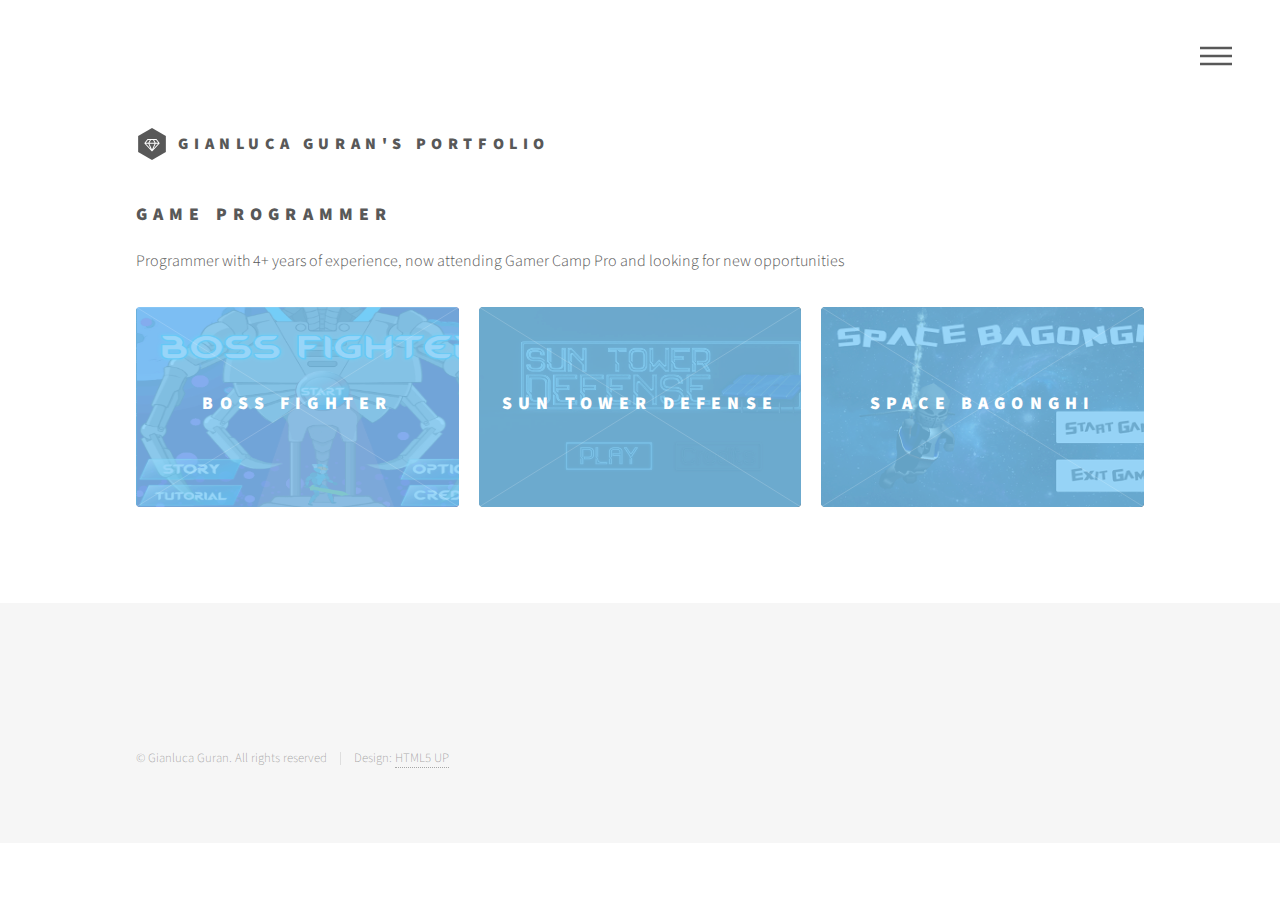
==== index.html @ 8ac24cef "Boss Fighter" ====
<!DOCTYPE HTML>
<!--
	Phantom by HTML5 UP
	html5up.net | @ajlkn
	Free for personal and commercial use under the CCA 3.0 license (html5up.net/license)
-->
<html>
	<head>
		<title>Gianluca Guran's Portfolio</title>
		<meta charset="utf-8" />
		<meta name="viewport" content="width=device-width, initial-scale=1" />
		<!--[if lte IE 8]><script src="assets/js/ie/html5shiv.js"></script><![endif]-->
		<link rel="stylesheet" href="assets/css/main.css" />
		<!--[if lte IE 9]><link rel="stylesheet" href="assets/css/ie9.css" /><![endif]-->
		<!--[if lte IE 8]><link rel="stylesheet" href="assets/css/ie8.css" /><![endif]-->
	</head>
	<body>
		<!-- Wrapper -->
			<div id="wrapper">

				<!-- Header -->
					<header id="header">
						<div class="inner">

							<!-- Logo -->
								<a href="index.html" class="logo">
									<span class="symbol"><img src="images/logo.svg" alt="" /></span><span class="title">Gianluca Guran's Portfolio </span>
								</a>

							<!-- Nav -->
								<nav>
									<ul>
										<li><a href="#menu">Menu</a></li>
									</ul>
								</nav>

						</div>
					</header>

				<!-- Menu -->
				<!-- This is the menu thingy -->
					<nav id="menu">
						<h2>Menu</h2>
						<ul>
							<li><a href="index.html">Home</a></li>
							<li><a href="index.html">Boss Fighter</a></li>
							<li><a href="index.html">Sun Tower Defense </a></li>
							<li><a href="index.html">Space Bagonghi </a></li>							
						</ul>
					</nav>

				<!-- Main -->
					<div id="main">
						<div class="inner">
							<header>
								<h2> Game Programmer  </h2>
								<p> Programmer with 4+ years of experience, now attending Gamer Camp Pro and looking for new opportunities </p>
							</header>
							<section class="tiles">
								
								<article class="style2">
									<span class="image">
										<img src="images/BossFighterThumbnail.PNG" alt="" style="width: 370px; height: 200px;"  />
									</span>
									<a href="BossFighter.html" >
										<h2>Boss Fighter </h2>
										<div class="content">
											<p>Tablet Platformer Game Developed for Gamer Camp Pro </p>
										</div>
									</a>
								</article>
							
							<article class="style2">
									<span class="image">
										<img src="images/SunTowerDefenseThumb.png" alt=""  style="width: 370px; height: 200px;"/>
									</span>
									<a href="SunTowerDefense.html">
										<h2>Sun Tower Defense </h2>
										<div class="content">
											<p>Serious Game/Tower Defense about photovoltaics  </p>
										</div>
									</a>
								</article>
							
							<article class="style2">
									<span class="image">
										<img src="images/SpaceBagonghiThumbnail.png" alt="" style="width: 370px; height: 200px;" />
									</span>
									<a href="SpaceBagonghi.html">
										<h2> Space Bagonghi  </h2>
										<div class="content">
											<p>Endless Arcade Runner for Android </p>
										</div>
									</a>
								</article>
								
							</section>
						</div>
					</div>

				<!-- Footer -->
					<footer id="footer">
						<div class="inner">
							 
						 
							<ul class="copyright">
								<li>&copy; Gianluca Guran. All rights reserved</li><li>Design: <a href="http://html5up.net">HTML5 UP</a></li>
							</ul>
						</div>
					</footer>

			</div>

		<!-- Scripts -->
			<script src="assets/js/jquery.min.js"></script>
			<script src="assets/js/skel.min.js"></script>
			<script src="assets/js/util.js"></script>
			<!--[if lte IE 8]><script src="assets/js/ie/respond.min.js"></script><![endif]-->
			<script src="assets/js/main.js"></script>

	</body>
</html>
---- assets/css/main.css ----
@import url(font-awesome.min.css);
@import url("https://fonts.googleapis.com/css?family=Source+Sans+Pro:300,700,900");

/*
	Phantom by HTML5 UP
	html5up.net | @ajlkn
	Free for personal and commercial use under the CCA 3.0 license (html5up.net/license)
*/

/* Reset */

	html, body, div, span, applet, object, iframe, h1, h2, h3, h4, h5, h6, p, blockquote, pre, a, abbr, acronym, address, big, cite, code, del, dfn, em, img, ins, kbd, q, s, samp, small, strike, strong, sub, sup, tt, var, b, u, i, center, dl, dt, dd, ol, ul, li, fieldset, form, label, legend, table, caption, tbody, tfoot, thead, tr, th, td, article, aside, canvas, details, embed, figure, figcaption, footer, header, hgroup, menu, nav, output, ruby, section, summary, time, mark, audio, video {
		margin: 0;
		padding: 0;
		border: 0;
		font-size: 100%;
		font: inherit;
		vertical-align: baseline;
	}

	article, aside, details, figcaption, figure, footer, header, hgroup, menu, nav, section {
		display: block;
	}

	body {
		line-height: 1;
	}

	ol, ul {
		list-style: none;
	}

	blockquote, q {
		quotes: none;
	}

	blockquote:before, blockquote:after, q:before, q:after {
		content: '';
		content: none;
	}

	table {
		border-collapse: collapse;
		border-spacing: 0;
	}

	body {
		-webkit-text-size-adjust: none;
	}

/* Box Model */

	*, *:before, *:after {
		-moz-box-sizing: border-box;
		-webkit-box-sizing: border-box;
		box-sizing: border-box;
	}

/* Grid */

	.row {
		border-bottom: solid 1px transparent;
		-moz-box-sizing: border-box;
		-webkit-box-sizing: border-box;
		box-sizing: border-box;
	}

	.row > * {
		float: left;
		-moz-box-sizing: border-box;
		-webkit-box-sizing: border-box;
		box-sizing: border-box;
	}

	.row:after, .row:before {
		content: '';
		display: block;
		clear: both;
		height: 0;
	}

	.row.uniform > * > :first-child {
		margin-top: 0;
	}

	.row.uniform > * > :last-child {
		margin-bottom: 0;
	}

	.row.\30 \25 > * {
		padding: 0 0 0 0em;
	}

	.row.\30 \25 {
		margin: 0 0 -1px 0em;
	}

	.row.uniform.\30 \25 > * {
		padding: 0em 0 0 0em;
	}

	.row.uniform.\30 \25 {
		margin: 0em 0 -1px 0em;
	}

	.row > * {
		padding: 0 0 0 2em;
	}

	.row {
		margin: 0 0 -1px -2em;
	}

	.row.uniform > * {
		padding: 2em 0 0 2em;
	}

	.row.uniform {
		margin: -2em 0 -1px -2em;
	}

	.row.\32 00\25 > * {
		padding: 0 0 0 4em;
	}

	.row.\32 00\25 {
		margin: 0 0 -1px -4em;
	}

	.row.uniform.\32 00\25 > * {
		padding: 4em 0 0 4em;
	}

	.row.uniform.\32 00\25 {
		margin: -4em 0 -1px -4em;
	}

	.row.\31 50\25 > * {
		padding: 0 0 0 3em;
	}

	.row.\31 50\25 {
		margin: 0 0 -1px -3em;
	}

	.row.uniform.\31 50\25 > * {
		padding: 3em 0 0 3em;
	}

	.row.uniform.\31 50\25 {
		margin: -3em 0 -1px -3em;
	}

	.row.\35 0\25 > * {
		padding: 0 0 0 1em;
	}

	.row.\35 0\25 {
		margin: 0 0 -1px -1em;
	}

	.row.uniform.\35 0\25 > * {
		padding: 1em 0 0 1em;
	}

	.row.uniform.\35 0\25 {
		margin: -1em 0 -1px -1em;
	}

	.row.\32 5\25 > * {
		padding: 0 0 0 0.5em;
	}

	.row.\32 5\25 {
		margin: 0 0 -1px -0.5em;
	}

	.row.uniform.\32 5\25 > * {
		padding: 0.5em 0 0 0.5em;
	}

	.row.uniform.\32 5\25 {
		margin: -0.5em 0 -1px -0.5em;
	}

	.\31 2u, .\31 2u\24 {
		width: 100%;
		clear: none;
		margin-left: 0;
	}

	.\31 1u, .\31 1u\24 {
		width: 91.6666666667%;
		clear: none;
		margin-left: 0;
	}

	.\31 0u, .\31 0u\24 {
		width: 83.3333333333%;
		clear: none;
		margin-left: 0;
	}

	.\39 u, .\39 u\24 {
		width: 75%;
		clear: none;
		margin-left: 0;
	}

	.\38 u, .\38 u\24 {
		width: 66.6666666667%;
		clear: none;
		margin-left: 0;
	}

	.\37 u, .\37 u\24 {
		width: 58.3333333333%;
		clear: none;
		margin-left: 0;
	}

	.\36 u, .\36 u\24 {
		width: 50%;
		clear: none;
		margin-left: 0;
	}

	.\35 u, .\35 u\24 {
		width: 41.6666666667%;
		clear: none;
		margin-left: 0;
	}

	.\34 u, .\34 u\24 {
		width: 33.3333333333%;
		clear: none;
		margin-left: 0;
	}

	.\33 u, .\33 u\24 {
		width: 25%;
		clear: none;
		margin-left: 0;
	}

	.\32 u, .\32 u\24 {
		width: 16.6666666667%;
		clear: none;
		margin-left: 0;
	}

	.\31 u, .\31 u\24 {
		width: 8.3333333333%;
		clear: none;
		margin-left: 0;
	}

	.\31 2u\24 + *,
	.\31 1u\24 + *,
	.\31 0u\24 + *,
	.\39 u\24 + *,
	.\38 u\24 + *,
	.\37 u\24 + *,
	.\36 u\24 + *,
	.\35 u\24 + *,
	.\34 u\24 + *,
	.\33 u\24 + *,
	.\32 u\24 + *,
	.\31 u\24 + * {
		clear: left;
	}

	.\-11u {
		margin-left: 91.66667%;
	}

	.\-10u {
		margin-left: 83.33333%;
	}

	.\-9u {
		margin-left: 75%;
	}

	.\-8u {
		margin-left: 66.66667%;
	}

	.\-7u {
		margin-left: 58.33333%;
	}

	.\-6u {
		margin-left: 50%;
	}

	.\-5u {
		margin-left: 41.66667%;
	}

	.\-4u {
		margin-left: 33.33333%;
	}

	.\-3u {
		margin-left: 25%;
	}

	.\-2u {
		margin-left: 16.66667%;
	}

	.\-1u {
		margin-left: 8.33333%;
	}

	@media screen and (max-width: 1680px) {

		.row > * {
			padding: 0 0 0 2em;
		}

		.row {
			margin: 0 0 -1px -2em;
		}

		.row.uniform > * {
			padding: 2em 0 0 2em;
		}

		.row.uniform {
			margin: -2em 0 -1px -2em;
		}

		.row.\32 00\25 > * {
			padding: 0 0 0 4em;
		}

		.row.\32 00\25 {
			margin: 0 0 -1px -4em;
		}

		.row.uniform.\32 00\25 > * {
			padding: 4em 0 0 4em;
		}

		.row.uniform.\32 00\25 {
			margin: -4em 0 -1px -4em;
		}

		.row.\31 50\25 > * {
			padding: 0 0 0 3em;
		}

		.row.\31 50\25 {
			margin: 0 0 -1px -3em;
		}

		.row.uniform.\31 50\25 > * {
			padding: 3em 0 0 3em;
		}

		.row.uniform.\31 50\25 {
			margin: -3em 0 -1px -3em;
		}

		.row.\35 0\25 > * {
			padding: 0 0 0 1em;
		}

		.row.\35 0\25 {
			margin: 0 0 -1px -1em;
		}

		.row.uniform.\35 0\25 > * {
			padding: 1em 0 0 1em;
		}

		.row.uniform.\35 0\25 {
			margin: -1em 0 -1px -1em;
		}

		.row.\32 5\25 > * {
			padding: 0 0 0 0.5em;
		}

		.row.\32 5\25 {
			margin: 0 0 -1px -0.5em;
		}

		.row.uniform.\32 5\25 > * {
			padding: 0.5em 0 0 0.5em;
		}

		.row.uniform.\32 5\25 {
			margin: -0.5em 0 -1px -0.5em;
		}

		.\31 2u\28xlarge\29, .\31 2u\24\28xlarge\29 {
			width: 100%;
			clear: none;
			margin-left: 0;
		}

		.\31 1u\28xlarge\29, .\31 1u\24\28xlarge\29 {
			width: 91.6666666667%;
			clear: none;
			margin-left: 0;
		}

		.\31 0u\28xlarge\29, .\31 0u\24\28xlarge\29 {
			width: 83.3333333333%;
			clear: none;
			margin-left: 0;
		}

		.\39 u\28xlarge\29, .\39 u\24\28xlarge\29 {
			width: 75%;
			clear: none;
			margin-left: 0;
		}

		.\38 u\28xlarge\29, .\38 u\24\28xlarge\29 {
			width: 66.6666666667%;
			clear: none;
			margin-left: 0;
		}

		.\37 u\28xlarge\29, .\37 u\24\28xlarge\29 {
			width: 58.3333333333%;
			clear: none;
			margin-left: 0;
		}

		.\36 u\28xlarge\29, .\36 u\24\28xlarge\29 {
			width: 50%;
			clear: none;
			margin-left: 0;
		}

		.\35 u\28xlarge\29, .\35 u\24\28xlarge\29 {
			width: 41.6666666667%;
			clear: none;
			margin-left: 0;
		}

		.\34 u\28xlarge\29, .\34 u\24\28xlarge\29 {
			width: 33.3333333333%;
			clear: none;
			margin-left: 0;
		}

		.\33 u\28xlarge\29, .\33 u\24\28xlarge\29 {
			width: 25%;
			clear: none;
			margin-left: 0;
		}

		.\32 u\28xlarge\29, .\32 u\24\28xlarge\29 {
			width: 16.6666666667%;
			clear: none;
			margin-left: 0;
		}

		.\31 u\28xlarge\29, .\31 u\24\28xlarge\29 {
			width: 8.3333333333%;
			clear: none;
			margin-left: 0;
		}

		.\31 2u\24\28xlarge\29 + *,
		.\31 1u\24\28xlarge\29 + *,
		.\31 0u\24\28xlarge\29 + *,
		.\39 u\24\28xlarge\29 + *,
		.\38 u\24\28xlarge\29 + *,
		.\37 u\24\28xlarge\29 + *,
		.\36 u\24\28xlarge\29 + *,
		.\35 u\24\28xlarge\29 + *,
		.\34 u\24\28xlarge\29 + *,
		.\33 u\24\28xlarge\29 + *,
		.\32 u\24\28xlarge\29 + *,
		.\31 u\24\28xlarge\29 + * {
			clear: left;
		}

		.\-11u\28xlarge\29 {
			margin-left: 91.66667%;
		}

		.\-10u\28xlarge\29 {
			margin-left: 83.33333%;
		}

		.\-9u\28xlarge\29 {
			margin-left: 75%;
		}

		.\-8u\28xlarge\29 {
			margin-left: 66.66667%;
		}

		.\-7u\28xlarge\29 {
			margin-left: 58.33333%;
		}

		.\-6u\28xlarge\29 {
			margin-left: 50%;
		}

		.\-5u\28xlarge\29 {
			margin-left: 41.66667%;
		}

		.\-4u\28xlarge\29 {
			margin-left: 33.33333%;
		}

		.\-3u\28xlarge\29 {
			margin-left: 25%;
		}

		.\-2u\28xlarge\29 {
			margin-left: 16.66667%;
		}

		.\-1u\28xlarge\29 {
			margin-left: 8.33333%;
		}

	}

	@media screen and (max-width: 1280px) {

		.row > * {
			padding: 0 0 0 2em;
		}

		.row {
			margin: 0 0 -1px -2em;
		}

		.row.uniform > * {
			padding: 2em 0 0 2em;
		}

		.row.uniform {
			margin: -2em 0 -1px -2em;
		}

		.row.\32 00\25 > * {
			padding: 0 0 0 4em;
		}

		.row.\32 00\25 {
			margin: 0 0 -1px -4em;
		}

		.row.uniform.\32 00\25 > * {
			padding: 4em 0 0 4em;
		}

		.row.uniform.\32 00\25 {
			margin: -4em 0 -1px -4em;
		}

		.row.\31 50\25 > * {
			padding: 0 0 0 3em;
		}

		.row.\31 50\25 {
			margin: 0 0 -1px -3em;
		}

		.row.uniform.\31 50\25 > * {
			padding: 3em 0 0 3em;
		}

		.row.uniform.\31 50\25 {
			margin: -3em 0 -1px -3em;
		}

		.row.\35 0\25 > * {
			padding: 0 0 0 1em;
		}

		.row.\35 0\25 {
			margin: 0 0 -1px -1em;
		}

		.row.uniform.\35 0\25 > * {
			padding: 1em 0 0 1em;
		}

		.row.uniform.\35 0\25 {
			margin: -1em 0 -1px -1em;
		}

		.row.\32 5\25 > * {
			padding: 0 0 0 0.5em;
		}

		.row.\32 5\25 {
			margin: 0 0 -1px -0.5em;
		}

		.row.uniform.\32 5\25 > * {
			padding: 0.5em 0 0 0.5em;
		}

		.row.uniform.\32 5\25 {
			margin: -0.5em 0 -1px -0.5em;
		}

		.\31 2u\28large\29, .\31 2u\24\28large\29 {
			width: 100%;
			clear: none;
			margin-left: 0;
		}

		.\31 1u\28large\29, .\31 1u\24\28large\29 {
			width: 91.6666666667%;
			clear: none;
			margin-left: 0;
		}

		.\31 0u\28large\29, .\31 0u\24\28large\29 {
			width: 83.3333333333%;
			clear: none;
			margin-left: 0;
		}

		.\39 u\28large\29, .\39 u\24\28large\29 {
			width: 75%;
			clear: none;
			margin-left: 0;
		}

		.\38 u\28large\29, .\38 u\24\28large\29 {
			width: 66.6666666667%;
			clear: none;
			margin-left: 0;
		}

		.\37 u\28large\29, .\37 u\24\28large\29 {
			width: 58.3333333333%;
			clear: none;
			margin-left: 0;
		}

		.\36 u\28large\29, .\36 u\24\28large\29 {
			width: 50%;
			clear: none;
			margin-left: 0;
		}

		.\35 u\28large\29, .\35 u\24\28large\29 {
			width: 41.6666666667%;
			clear: none;
			margin-left: 0;
		}

		.\34 u\28large\29, .\34 u\24\28large\29 {
			width: 33.3333333333%;
			clear: none;
			margin-left: 0;
		}

		.\33 u\28large\29, .\33 u\24\28large\29 {
			width: 25%;
			clear: none;
			margin-left: 0;
		}

		.\32 u\28large\29, .\32 u\24\28large\29 {
			width: 16.6666666667%;
			clear: none;
			margin-left: 0;
		}

		.\31 u\28large\29, .\31 u\24\28large\29 {
			width: 8.3333333333%;
			clear: none;
			margin-left: 0;
		}

		.\31 2u\24\28large\29 + *,
		.\31 1u\24\28large\29 + *,
		.\31 0u\24\28large\29 + *,
		.\39 u\24\28large\29 + *,
		.\38 u\24\28large\29 + *,
		.\37 u\24\28large\29 + *,
		.\36 u\24\28large\29 + *,
		.\35 u\24\28large\29 + *,
		.\34 u\24\28large\29 + *,
		.\33 u\24\28large\29 + *,
		.\32 u\24\28large\29 + *,
		.\31 u\24\28large\29 + * {
			clear: left;
		}

		.\-11u\28large\29 {
			margin-left: 91.66667%;
		}

		.\-10u\28large\29 {
			margin-left: 83.33333%;
		}

		.\-9u\28large\29 {
			margin-left: 75%;
		}

		.\-8u\28large\29 {
			margin-left: 66.66667%;
		}

		.\-7u\28large\29 {
			margin-left: 58.33333%;
		}

		.\-6u\28large\29 {
			margin-left: 50%;
		}

		.\-5u\28large\29 {
			margin-left: 41.66667%;
		}

		.\-4u\28large\29 {
			margin-left: 33.33333%;
		}

		.\-3u\28large\29 {
			margin-left: 25%;
		}

		.\-2u\28large\29 {
			margin-left: 16.66667%;
		}

		.\-1u\28large\29 {
			margin-left: 8.33333%;
		}

	}

	@media screen and (max-width: 980px) {

		.row > * {
			padding: 0 0 0 1.5em;
		}

		.row {
			margin: 0 0 -1px -1.5em;
		}

		.row.uniform > * {
			padding: 1.5em 0 0 1.5em;
		}

		.row.uniform {
			margin: -1.5em 0 -1px -1.5em;
		}

		.row.\32 00\25 > * {
			padding: 0 0 0 3em;
		}

		.row.\32 00\25 {
			margin: 0 0 -1px -3em;
		}

		.row.uniform.\32 00\25 > * {
			padding: 3em 0 0 3em;
		}

		.row.uniform.\32 00\25 {
			margin: -3em 0 -1px -3em;
		}

		.row.\31 50\25 > * {
			padding: 0 0 0 2.25em;
		}

		.row.\31 50\25 {
			margin: 0 0 -1px -2.25em;
		}

		.row.uniform.\31 50\25 > * {
			padding: 2.25em 0 0 2.25em;
		}

		.row.uniform.\31 50\25 {
			margin: -2.25em 0 -1px -2.25em;
		}

		.row.\35 0\25 > * {
			padding: 0 0 0 0.75em;
		}

		.row.\35 0\25 {
			margin: 0 0 -1px -0.75em;
		}

		.row.uniform.\35 0\25 > * {
			padding: 0.75em 0 0 0.75em;
		}

		.row.uniform.\35 0\25 {
			margin: -0.75em 0 -1px -0.75em;
		}

		.row.\32 5\25 > * {
			padding: 0 0 0 0.375em;
		}

		.row.\32 5\25 {
			margin: 0 0 -1px -0.375em;
		}

		.row.uniform.\32 5\25 > * {
			padding: 0.375em 0 0 0.375em;
		}

		.row.uniform.\32 5\25 {
			margin: -0.375em 0 -1px -0.375em;
		}

		.\31 2u\28medium\29, .\31 2u\24\28medium\29 {
			width: 100%;
			clear: none;
			margin-left: 0;
		}

		.\31 1u\28medium\29, .\31 1u\24\28medium\29 {
			width: 91.6666666667%;
			clear: none;
			margin-left: 0;
		}

		.\31 0u\28medium\29, .\31 0u\24\28medium\29 {
			width: 83.3333333333%;
			clear: none;
			margin-left: 0;
		}

		.\39 u\28medium\29, .\39 u\24\28medium\29 {
			width: 75%;
			clear: none;
			margin-left: 0;
		}

		.\38 u\28medium\29, .\38 u\24\28medium\29 {
			width: 66.6666666667%;
			clear: none;
			margin-left: 0;
		}

		.\37 u\28medium\29, .\37 u\24\28medium\29 {
			width: 58.3333333333%;
			clear: none;
			margin-left: 0;
		}

		.\36 u\28medium\29, .\36 u\24\28medium\29 {
			width: 50%;
			clear: none;
			margin-left: 0;
		}

		.\35 u\28medium\29, .\35 u\24\28medium\29 {
			width: 41.6666666667%;
			clear: none;
			margin-left: 0;
		}

		.\34 u\28medium\29, .\34 u\24\28medium\29 {
			width: 33.3333333333%;
			clear: none;
			margin-left: 0;
		}

		.\33 u\28medium\29, .\33 u\24\28medium\29 {
			width: 25%;
			clear: none;
			margin-left: 0;
		}

		.\32 u\28medium\29, .\32 u\24\28medium\29 {
			width: 16.6666666667%;
			clear: none;
			margin-left: 0;
		}

		.\31 u\28medium\29, .\31 u\24\28medium\29 {
			width: 8.3333333333%;
			clear: none;
			margin-left: 0;
		}

		.\31 2u\24\28medium\29 + *,
		.\31 1u\24\28medium\29 + *,
		.\31 0u\24\28medium\29 + *,
		.\39 u\24\28medium\29 + *,
		.\38 u\24\28medium\29 + *,
		.\37 u\24\28medium\29 + *,
		.\36 u\24\28medium\29 + *,
		.\35 u\24\28medium\29 + *,
		.\34 u\24\28medium\29 + *,
		.\33 u\24\28medium\29 + *,
		.\32 u\24\28medium\29 + *,
		.\31 u\24\28medium\29 + * {
			clear: left;
		}

		.\-11u\28medium\29 {
			margin-left: 91.66667%;
		}

		.\-10u\28medium\29 {
			margin-left: 83.33333%;
		}

		.\-9u\28medium\29 {
			margin-left: 75%;
		}

		.\-8u\28medium\29 {
			margin-left: 66.66667%;
		}

		.\-7u\28medium\29 {
			margin-left: 58.33333%;
		}

		.\-6u\28medium\29 {
			margin-left: 50%;
		}

		.\-5u\28medium\29 {
			margin-left: 41.66667%;
		}

		.\-4u\28medium\29 {
			margin-left: 33.33333%;
		}

		.\-3u\28medium\29 {
			margin-left: 25%;
		}

		.\-2u\28medium\29 {
			margin-left: 16.66667%;
		}

		.\-1u\28medium\29 {
			margin-left: 8.33333%;
		}

	}

	@media screen and (max-width: 736px) {

		.row > * {
			padding: 0 0 0 1em;
		}

		.row {
			margin: 0 0 -1px -1em;
		}

		.row.uniform > * {
			padding: 1em 0 0 1em;
		}

		.row.uniform {
			margin: -1em 0 -1px -1em;
		}

		.row.\32 00\25 > * {
			padding: 0 0 0 2em;
		}

		.row.\32 00\25 {
			margin: 0 0 -1px -2em;
		}

		.row.uniform.\32 00\25 > * {
			padding: 2em 0 0 2em;
		}

		.row.uniform.\32 00\25 {
			margin: -2em 0 -1px -2em;
		}

		.row.\31 50\25 > * {
			padding: 0 0 0 1.5em;
		}

		.row.\31 50\25 {
			margin: 0 0 -1px -1.5em;
		}

		.row.uniform.\31 50\25 > * {
			padding: 1.5em 0 0 1.5em;
		}

		.row.uniform.\31 50\25 {
			margin: -1.5em 0 -1px -1.5em;
		}

		.row.\35 0\25 > * {
			padding: 0 0 0 0.5em;
		}

		.row.\35 0\25 {
			margin: 0 0 -1px -0.5em;
		}

		.row.uniform.\35 0\25 > * {
			padding: 0.5em 0 0 0.5em;
		}

		.row.uniform.\35 0\25 {
			margin: -0.5em 0 -1px -0.5em;
		}

		.row.\32 5\25 > * {
			padding: 0 0 0 0.25em;
		}

		.row.\32 5\25 {
			margin: 0 0 -1px -0.25em;
		}

		.row.uniform.\32 5\25 > * {
			padding: 0.25em 0 0 0.25em;
		}

		.row.uniform.\32 5\25 {
			margin: -0.25em 0 -1px -0.25em;
		}

		.\31 2u\28small\29, .\31 2u\24\28small\29 {
			width: 100%;
			clear: none;
			margin-left: 0;
		}

		.\31 1u\28small\29, .\31 1u\24\28small\29 {
			width: 91.6666666667%;
			clear: none;
			margin-left: 0;
		}

		.\31 0u\28small\29, .\31 0u\24\28small\29 {
			width: 83.3333333333%;
			clear: none;
			margin-left: 0;
		}

		.\39 u\28small\29, .\39 u\24\28small\29 {
			width: 75%;
			clear: none;
			margin-left: 0;
		}

		.\38 u\28small\29, .\38 u\24\28small\29 {
			width: 66.6666666667%;
			clear: none;
			margin-left: 0;
		}

		.\37 u\28small\29, .\37 u\24\28small\29 {
			width: 58.3333333333%;
			clear: none;
			margin-left: 0;
		}

		.\36 u\28small\29, .\36 u\24\28small\29 {
			width: 50%;
			clear: none;
			margin-left: 0;
		}

		.\35 u\28small\29, .\35 u\24\28small\29 {
			width: 41.6666666667%;
			clear: none;
			margin-left: 0;
		}

		.\34 u\28small\29, .\34 u\24\28small\29 {
			width: 33.3333333333%;
			clear: none;
			margin-left: 0;
		}

		.\33 u\28small\29, .\33 u\24\28small\29 {
			width: 25%;
			clear: none;
			margin-left: 0;
		}

		.\32 u\28small\29, .\32 u\24\28small\29 {
			width: 16.6666666667%;
			clear: none;
			margin-left: 0;
		}

		.\31 u\28small\29, .\31 u\24\28small\29 {
			width: 8.3333333333%;
			clear: none;
			margin-left: 0;
		}

		.\31 2u\24\28small\29 + *,
		.\31 1u\24\28small\29 + *,
		.\31 0u\24\28small\29 + *,
		.\39 u\24\28small\29 + *,
		.\38 u\24\28small\29 + *,
		.\37 u\24\28small\29 + *,
		.\36 u\24\28small\29 + *,
		.\35 u\24\28small\29 + *,
		.\34 u\24\28small\29 + *,
		.\33 u\24\28small\29 + *,
		.\32 u\24\28small\29 + *,
		.\31 u\24\28small\29 + * {
			clear: left;
		}

		.\-11u\28small\29 {
			margin-left: 91.66667%;
		}

		.\-10u\28small\29 {
			margin-left: 83.33333%;
		}

		.\-9u\28small\29 {
			margin-left: 75%;
		}

		.\-8u\28small\29 {
			margin-left: 66.66667%;
		}

		.\-7u\28small\29 {
			margin-left: 58.33333%;
		}

		.\-6u\28small\29 {
			margin-left: 50%;
		}

		.\-5u\28small\29 {
			margin-left: 41.66667%;
		}

		.\-4u\28small\29 {
			margin-left: 33.33333%;
		}

		.\-3u\28small\29 {
			margin-left: 25%;
		}

		.\-2u\28small\29 {
			margin-left: 16.66667%;
		}

		.\-1u\28small\29 {
			margin-left: 8.33333%;
		}

	}

	@media screen and (max-width: 480px) {

		.row > * {
			padding: 0 0 0 1em;
		}

		.row {
			margin: 0 0 -1px -1em;
		}

		.row.uniform > * {
			padding: 1em 0 0 1em;
		}

		.row.uniform {
			margin: -1em 0 -1px -1em;
		}

		.row.\32 00\25 > * {
			padding: 0 0 0 2em;
		}

		.row.\32 00\25 {
			margin: 0 0 -1px -2em;
		}

		.row.uniform.\32 00\25 > * {
			padding: 2em 0 0 2em;
		}

		.row.uniform.\32 00\25 {
			margin: -2em 0 -1px -2em;
		}

		.row.\31 50\25 > * {
			padding: 0 0 0 1.5em;
		}

		.row.\31 50\25 {
			margin: 0 0 -1px -1.5em;
		}

		.row.uniform.\31 50\25 > * {
			padding: 1.5em 0 0 1.5em;
		}

		.row.uniform.\31 50\25 {
			margin: -1.5em 0 -1px -1.5em;
		}

		.row.\35 0\25 > * {
			padding: 0 0 0 0.5em;
		}

		.row.\35 0\25 {
			margin: 0 0 -1px -0.5em;
		}

		.row.uniform.\35 0\25 > * {
			padding: 0.5em 0 0 0.5em;
		}

		.row.uniform.\35 0\25 {
			margin: -0.5em 0 -1px -0.5em;
		}

		.row.\32 5\25 > * {
			padding: 0 0 0 0.25em;
		}

		.row.\32 5\25 {
			margin: 0 0 -1px -0.25em;
		}

		.row.uniform.\32 5\25 > * {
			padding: 0.25em 0 0 0.25em;
		}

		.row.uniform.\32 5\25 {
			margin: -0.25em 0 -1px -0.25em;
		}

		.\31 2u\28xsmall\29, .\31 2u\24\28xsmall\29 {
			width: 100%;
			clear: none;
			margin-left: 0;
		}

		.\31 1u\28xsmall\29, .\31 1u\24\28xsmall\29 {
			width: 91.6666666667%;
			clear: none;
			margin-left: 0;
		}

		.\31 0u\28xsmall\29, .\31 0u\24\28xsmall\29 {
			width: 83.3333333333%;
			clear: none;
			margin-left: 0;
		}

		.\39 u\28xsmall\29, .\39 u\24\28xsmall\29 {
			width: 75%;
			clear: none;
			margin-left: 0;
		}

		.\38 u\28xsmall\29, .\38 u\24\28xsmall\29 {
			width: 66.6666666667%;
			clear: none;
			margin-left: 0;
		}

		.\37 u\28xsmall\29, .\37 u\24\28xsmall\29 {
			width: 58.3333333333%;
			clear: none;
			margin-left: 0;
		}

		.\36 u\28xsmall\29, .\36 u\24\28xsmall\29 {
			width: 50%;
			clear: none;
			margin-left: 0;
		}

		.\35 u\28xsmall\29, .\35 u\24\28xsmall\29 {
			width: 41.6666666667%;
			clear: none;
			margin-left: 0;
		}

		.\34 u\28xsmall\29, .\34 u\24\28xsmall\29 {
			width: 33.3333333333%;
			clear: none;
			margin-left: 0;
		}

		.\33 u\28xsmall\29, .\33 u\24\28xsmall\29 {
			width: 25%;
			clear: none;
			margin-left: 0;
		}

		.\32 u\28xsmall\29, .\32 u\24\28xsmall\29 {
			width: 16.6666666667%;
			clear: none;
			margin-left: 0;
		}

		.\31 u\28xsmall\29, .\31 u\24\28xsmall\29 {
			width: 8.3333333333%;
			clear: none;
			margin-left: 0;
		}

		.\31 2u\24\28xsmall\29 + *,
		.\31 1u\24\28xsmall\29 + *,
		.\31 0u\24\28xsmall\29 + *,
		.\39 u\24\28xsmall\29 + *,
		.\38 u\24\28xsmall\29 + *,
		.\37 u\24\28xsmall\29 + *,
		.\36 u\24\28xsmall\29 + *,
		.\35 u\24\28xsmall\29 + *,
		.\34 u\24\28xsmall\29 + *,
		.\33 u\24\28xsmall\29 + *,
		.\32 u\24\28xsmall\29 + *,
		.\31 u\24\28xsmall\29 + * {
			clear: left;
		}

		.\-11u\28xsmall\29 {
			margin-left: 91.66667%;
		}

		.\-10u\28xsmall\29 {
			margin-left: 83.33333%;
		}

		.\-9u\28xsmall\29 {
			margin-left: 75%;
		}

		.\-8u\28xsmall\29 {
			margin-left: 66.66667%;
		}

		.\-7u\28xsmall\29 {
			margin-left: 58.33333%;
		}

		.\-6u\28xsmall\29 {
			margin-left: 50%;
		}

		.\-5u\28xsmall\29 {
			margin-left: 41.66667%;
		}

		.\-4u\28xsmall\29 {
			margin-left: 33.33333%;
		}

		.\-3u\28xsmall\29 {
			margin-left: 25%;
		}

		.\-2u\28xsmall\29 {
			margin-left: 16.66667%;
		}

		.\-1u\28xsmall\29 {
			margin-left: 8.33333%;
		}

	}

	@media screen and (max-width: 360px) {

		.row > * {
			padding: 0 0 0 1em;
		}

		.row {
			margin: 0 0 -1px -1em;
		}

		.row.uniform > * {
			padding: 1em 0 0 1em;
		}

		.row.uniform {
			margin: -1em 0 -1px -1em;
		}

		.row.\32 00\25 > * {
			padding: 0 0 0 2em;
		}

		.row.\32 00\25 {
			margin: 0 0 -1px -2em;
		}

		.row.uniform.\32 00\25 > * {
			padding: 2em 0 0 2em;
		}

		.row.uniform.\32 00\25 {
			margin: -2em 0 -1px -2em;
		}

		.row.\31 50\25 > * {
			padding: 0 0 0 1.5em;
		}

		.row.\31 50\25 {
			margin: 0 0 -1px -1.5em;
		}

		.row.uniform.\31 50\25 > * {
			padding: 1.5em 0 0 1.5em;
		}

		.row.uniform.\31 50\25 {
			margin: -1.5em 0 -1px -1.5em;
		}

		.row.\35 0\25 > * {
			padding: 0 0 0 0.5em;
		}

		.row.\35 0\25 {
			margin: 0 0 -1px -0.5em;
		}

		.row.uniform.\35 0\25 > * {
			padding: 0.5em 0 0 0.5em;
		}

		.row.uniform.\35 0\25 {
			margin: -0.5em 0 -1px -0.5em;
		}

		.row.\32 5\25 > * {
			padding: 0 0 0 0.25em;
		}

		.row.\32 5\25 {
			margin: 0 0 -1px -0.25em;
		}

		.row.uniform.\32 5\25 > * {
			padding: 0.25em 0 0 0.25em;
		}

		.row.uniform.\32 5\25 {
			margin: -0.25em 0 -1px -0.25em;
		}

		.\31 2u\28xxsmall\29, .\31 2u\24\28xxsmall\29 {
			width: 100%;
			clear: none;
			margin-left: 0;
		}

		.\31 1u\28xxsmall\29, .\31 1u\24\28xxsmall\29 {
			width: 91.6666666667%;
			clear: none;
			margin-left: 0;
		}

		.\31 0u\28xxsmall\29, .\31 0u\24\28xxsmall\29 {
			width: 83.3333333333%;
			clear: none;
			margin-left: 0;
		}

		.\39 u\28xxsmall\29, .\39 u\24\28xxsmall\29 {
			width: 75%;
			clear: none;
			margin-left: 0;
		}

		.\38 u\28xxsmall\29, .\38 u\24\28xxsmall\29 {
			width: 66.6666666667%;
			clear: none;
			margin-left: 0;
		}

		.\37 u\28xxsmall\29, .\37 u\24\28xxsmall\29 {
			width: 58.3333333333%;
			clear: none;
			margin-left: 0;
		}

		.\36 u\28xxsmall\29, .\36 u\24\28xxsmall\29 {
			width: 50%;
			clear: none;
			margin-left: 0;
		}

		.\35 u\28xxsmall\29, .\35 u\24\28xxsmall\29 {
			width: 41.6666666667%;
			clear: none;
			margin-left: 0;
		}

		.\34 u\28xxsmall\29, .\34 u\24\28xxsmall\29 {
			width: 33.3333333333%;
			clear: none;
			margin-left: 0;
		}

		.\33 u\28xxsmall\29, .\33 u\24\28xxsmall\29 {
			width: 25%;
			clear: none;
			margin-left: 0;
		}

		.\32 u\28xxsmall\29, .\32 u\24\28xxsmall\29 {
			width: 16.6666666667%;
			clear: none;
			margin-left: 0;
		}

		.\31 u\28xxsmall\29, .\31 u\24\28xxsmall\29 {
			width: 8.3333333333%;
			clear: none;
			margin-left: 0;
		}

		.\31 2u\24\28xxsmall\29 + *,
		.\31 1u\24\28xxsmall\29 + *,
		.\31 0u\24\28xxsmall\29 + *,
		.\39 u\24\28xxsmall\29 + *,
		.\38 u\24\28xxsmall\29 + *,
		.\37 u\24\28xxsmall\29 + *,
		.\36 u\24\28xxsmall\29 + *,
		.\35 u\24\28xxsmall\29 + *,
		.\34 u\24\28xxsmall\29 + *,
		.\33 u\24\28xxsmall\29 + *,
		.\32 u\24\28xxsmall\29 + *,
		.\31 u\24\28xxsmall\29 + * {
			clear: left;
		}

		.\-11u\28xxsmall\29 {
			margin-left: 91.66667%;
		}

		.\-10u\28xxsmall\29 {
			margin-left: 83.33333%;
		}

		.\-9u\28xxsmall\29 {
			margin-left: 75%;
		}

		.\-8u\28xxsmall\29 {
			margin-left: 66.66667%;
		}

		.\-7u\28xxsmall\29 {
			margin-left: 58.33333%;
		}

		.\-6u\28xxsmall\29 {
			margin-left: 50%;
		}

		.\-5u\28xxsmall\29 {
			margin-left: 41.66667%;
		}

		.\-4u\28xxsmall\29 {
			margin-left: 33.33333%;
		}

		.\-3u\28xxsmall\29 {
			margin-left: 25%;
		}

		.\-2u\28xxsmall\29 {
			margin-left: 16.66667%;
		}

		.\-1u\28xxsmall\29 {
			margin-left: 8.33333%;
		}

	}

/* Basic */

	@-ms-viewport {
		width: device-width;
	}

	body {
		-ms-overflow-style: scrollbar;
	}

	@media screen and (max-width: 480px) {

		html, body {
			min-width: 320px;
		}

	}

	body {
		background: #ffffff;
	}

		body.is-loading *, body.is-loading *:before, body.is-loading *:after {
			-moz-animation: none !important;
			-webkit-animation: none !important;
			-ms-animation: none !important;
			animation: none !important;
			-moz-transition: none !important;
			-webkit-transition: none !important;
			-ms-transition: none !important;
			transition: none !important;
		}

/* Type */

	body, input, select, textarea {
		color: #585858;
		font-family: "Source Sans Pro", Helvetica, sans-serif;
		font-size: 16pt;
		font-weight: 300;
		line-height: 1.75;
	}

		@media screen and (max-width: 1680px) {

			body, input, select, textarea {
				font-size: 14pt;
			}

		}

		@media screen and (max-width: 1280px) {

			body, input, select, textarea {
				font-size: 12pt;
			}

		}

	a {
		-moz-transition: border-bottom-color 0.2s ease, color 0.2s ease;
		-webkit-transition: border-bottom-color 0.2s ease, color 0.2s ease;
		-ms-transition: border-bottom-color 0.2s ease, color 0.2s ease;
		transition: border-bottom-color 0.2s ease, color 0.2s ease;
		text-decoration: none;
		color: #585858;
		border-bottom: dotted 1px rgba(88, 88, 88, 0.5);
	}

		a:hover {
			border-bottom-color: transparent;
			color: #f2849e !important;
		}

	strong, b {
		font-weight: 900;
	}

	em, i {
		font-style: italic;
	}

	p {
		margin: 0 0 2em 0;
	}

	h1 {
		font-size: 2.75em;
		font-weight: 700;
		line-height: 1.3;
		margin: 0 0 1em 0;
		letter-spacing: -0.035em;
	}

		h1 a {
			color: inherit;
		}

		@media screen and (max-width: 736px) {

			h1 {
				font-size: 2em;
				margin: 0 0 1em 0;
			}

		}

		@media screen and (max-width: 360px) {

			h1 {
				font-size: 1.75em;
			}

		}

	h2, h3, h4, h5, h6 {
		font-weight: 900;
		line-height: 1.5;
		margin: 0 0 2em 0;
		text-transform: uppercase;
		letter-spacing: 0.35em;
	}

		h2 a, h3 a, h4 a, h5 a, h6 a {
			color: inherit;
		}

	h2 {
		font-size: 1.1em;
	}

	h3 {
		font-size: 1em;
	}

	h4 {
		font-size: 0.8em;
	}

	h5 {
		font-size: 0.8em;
	}

	h6 {
		font-size: 0.8em;
	}

	@media screen and (max-width: 980px) {

		h1 br, h2 br, h3 br, h4 br, h5 br, h6 br {
			display: none;
		}

	}

	@media screen and (max-width: 736px) {

		h2 {
			font-size: 1em;
		}

		h3 {
			font-size: 0.8em;
		}

	}

	sub {
		font-size: 0.8em;
		position: relative;
		top: 0.5em;
	}

	sup {
		font-size: 0.8em;
		position: relative;
		top: -0.5em;
	}

	blockquote {
		border-left: solid 4px #c9c9c9;
		font-style: italic;
		margin: 0 0 2em 0;
		padding: 0.5em 0 0.5em 2em;
	}

	code {
		background: rgba(144, 144, 144, 0.075);
		border-radius: 4px;
		border: solid 1px #c9c9c9;
		font-family: "Courier New", monospace;
		font-size: 0.9em;
		margin: 0 0.25em;
		padding: 0.25em 0.65em;
	}

	pre {
		-webkit-overflow-scrolling: touch;
		font-family: "Courier New", monospace;
		font-size: 0.9em;
		margin: 0 0 2em 0;
	}

		pre code {
			display: block;
			line-height: 1.75;
			padding: 1em 1.5em;
			overflow-x: auto;
		}

	hr {
		border: 0;
		border-bottom: solid 1px #c9c9c9;
		margin: 2em 0;
	}

		hr.major {
			margin: 3em 0;
		}

	.align-left {
		text-align: left;
	}

	.align-center {
		text-align: center;
	}

	.align-right {
		text-align: right;
	}

/* Section/Article */

	section.special, article.special {
		text-align: center;
	}

	header p {
		margin-top: -1em;
	}

	@media screen and (max-width: 736px) {

		header p {
			margin-top: 0;
		}

	}

/* Icon */

	.icon {
		text-decoration: none;
		border-bottom: none;
		position: relative;
	}

		.icon:before {
			-moz-osx-font-smoothing: grayscale;
			-webkit-font-smoothing: antialiased;
			font-family: FontAwesome;
			font-style: normal;
			font-weight: normal;
			text-transform: none !important;
		}

		.icon > .label {
			display: none;
		}

		.icon.style2 {
			-moz-transition: background-color 0.2s ease-in-out, color 0.2s ease-in-out, border-color 0.2s ease-in-out;
			-webkit-transition: background-color 0.2s ease-in-out, color 0.2s ease-in-out, border-color 0.2s ease-in-out;
			-ms-transition: background-color 0.2s ease-in-out, color 0.2s ease-in-out, border-color 0.2s ease-in-out;
			transition: background-color 0.2s ease-in-out, color 0.2s ease-in-out, border-color 0.2s ease-in-out;
			background-color: transparent;
			border: solid 1px #c9c9c9;
			border-radius: 4px;
			width: 2.65em;
			height: 2.65em;
			display: inline-block;
			text-align: center;
			line-height: 2.65em;
			color: inherit;
		}

			.icon.style2:before {
				font-size: 1.1em;
			}

			.icon.style2:hover {
				color: #f2849e;
				border-color: #f2849e;
			}

			.icon.style2:active {
				background-color: rgba(242, 132, 158, 0.1);
			}

/* List */

	ol {
		list-style: decimal;
		margin: 0 0 2em 0;
		padding-left: 1.25em;
	}

		ol li {
			padding-left: 0.25em;
		}

	ul {
		list-style: disc;
		margin: 0 0 2em 0;
		padding-left: 1em;
	}

		ul li {
			padding-left: 0.5em;
		}

		ul.alt {
			list-style: none;
			padding-left: 0;
		}

			ul.alt li {
				border-top: solid 1px #c9c9c9;
				padding: 0.5em 0;
			}

				ul.alt li:first-child {
					border-top: 0;
					padding-top: 0;
				}

		ul.icons {
			cursor: default;
			list-style: none;
			padding-left: 0;
			margin: -1em 0 2em -1em;
		}

			ul.icons li {
				display: inline-block;
				padding: 1em 0 0 1em;
			}

		ul.actions {
			cursor: default;
			list-style: none;
			padding-left: 0;
		}

			ul.actions li {
				display: inline-block;
				padding: 0 1em 0 0;
				vertical-align: middle;
			}

				ul.actions li:last-child {
					padding-right: 0;
				}

			ul.actions.small li {
				padding: 0 0.5em 0 0;
			}

			ul.actions.vertical li {
				display: block;
				padding: 1em 0 0 0;
			}

				ul.actions.vertical li:first-child {
					padding-top: 0;
				}

				ul.actions.vertical li > * {
					margin-bottom: 0;
				}

			ul.actions.vertical.small li {
				padding: 0.5em 0 0 0;
			}

				ul.actions.vertical.small li:first-child {
					padding-top: 0;
				}

			ul.actions.fit {
				display: table;
				margin-left: -1em;
				padding: 0;
				table-layout: fixed;
				width: calc(100% + 1em);
			}

				ul.actions.fit li {
					display: table-cell;
					padding: 0 0 0 1em;
				}

					ul.actions.fit li > * {
						margin-bottom: 0;
					}

				ul.actions.fit.small {
					margin-left: -0.5em;
					width: calc(100% + 0.5em);
				}

					ul.actions.fit.small li {
						padding: 0 0 0 0.5em;
					}

			@media screen and (max-width: 480px) {

				ul.actions {
					margin: 0 0 2em 0;
				}

					ul.actions li {
						padding: 1em 0 0 0;
						display: block;
						text-align: center;
						width: 100%;
					}

						ul.actions li:first-child {
							padding-top: 0;
						}

						ul.actions li > * {
							width: 100%;
							margin: 0 !important;
						}

							ul.actions li > *.icon:before {
								margin-left: -2em;
							}

					ul.actions.small li {
						padding: 0.5em 0 0 0;
					}

						ul.actions.small li:first-child {
							padding-top: 0;
						}

			}

	dl {
		margin: 0 0 2em 0;
	}

		dl dt {
			display: block;
			font-weight: 900;
			margin: 0 0 1em 0;
		}

		dl dd {
			margin-left: 2em;
		}

/* Form */

	form {
		margin: -1em 0 2em 0;
	}

		form:after {
			content: '';
			display: block;
			clear: both;
			height: 1px;
		}

		form .field {
			position: relative;
			float: left;
			margin: 0 0 1.3em 0;
			vertical-align: top;
			width: 100%;
		}

		form .half {
			width: calc(50% + 1em) !important;
			padding-left: 2em;
		}

		form .half.first {
			width: calc(50% - 1em) !important;
			padding-left: 0;
		}

		form :last-child {
			margin-bottom: 0;
		}

		form .half:nth-last-child(2) {
			margin-bottom: 0;
		}

		form .actions {
			position: relative;
			clear: both;
			padding-top: 1em;
		}

		@media screen and (max-width: 480px) {

			form .half {
				width: 100% !important;
				padding-left: 0;
			}

			form .half.first {
				width: 100% !important;
				padding-left: 0;
			}

			form .half:nth-last-child(2) {
				margin: 0 0 1.3em 0;
			}

		}

	label {
		display: block;
		font-size: 0.9em;
		font-weight: 900;
		margin: 0 0 1em 0;
	}

	input[type="text"],
	input[type="password"],
	input[type="email"],
	input[type="tel"],
	select,
	textarea {
		-moz-appearance: none;
		-webkit-appearance: none;
		-ms-appearance: none;
		appearance: none;
		background-color: transparent;
		border: none;
		border-radius: 0;
		border-bottom: solid 1px #c9c9c9;
		color: inherit;
		display: block;
		outline: 0;
		padding: 0;
		text-decoration: none;
		width: 100%;
	}

		input[type="text"]:invalid,
		input[type="password"]:invalid,
		input[type="email"]:invalid,
		input[type="tel"]:invalid,
		select:invalid,
		textarea:invalid {
			box-shadow: none;
		}

		input[type="text"]:focus,
		input[type="password"]:focus,
		input[type="email"]:focus,
		input[type="tel"]:focus,
		select:focus,
		textarea:focus {
			border-bottom-color: #f2849e;
			box-shadow: inset 0 -1px 0 0 #f2849e;
		}

	.select-wrapper {
		text-decoration: none;
		display: block;
		position: relative;
	}

		.select-wrapper:before {
			-moz-osx-font-smoothing: grayscale;
			-webkit-font-smoothing: antialiased;
			font-family: FontAwesome;
			font-style: normal;
			font-weight: normal;
			text-transform: none !important;
		}

		.select-wrapper:before {
			color: #c9c9c9;
			content: '\f078';
			display: block;
			height: 3em;
			line-height: 3em;
			pointer-events: none;
			position: absolute;
			right: 0;
			text-align: center;
			top: 0;
			width: 3em;
		}

		.select-wrapper select::-ms-expand {
			display: none;
		}

	input[type="text"],
	input[type="password"],
	input[type="email"],
	select {
		height: 3em;
	}

	textarea {
		padding: 0;
		min-height: 3.75em;
	}

	input[type="checkbox"],
	input[type="radio"] {
		-moz-appearance: none;
		-webkit-appearance: none;
		-ms-appearance: none;
		appearance: none;
		display: block;
		float: left;
		margin-right: -2em;
		opacity: 0;
		width: 1em;
		z-index: -1;
	}

		input[type="checkbox"] + label,
		input[type="radio"] + label {
			text-decoration: none;
			color: #585858;
			cursor: pointer;
			display: inline-block;
			font-size: 1em;
			font-weight: 300;
			padding-left: 2.55em;
			padding-right: 0.75em;
			position: relative;
		}

			input[type="checkbox"] + label:before,
			input[type="radio"] + label:before {
				-moz-osx-font-smoothing: grayscale;
				-webkit-font-smoothing: antialiased;
				font-family: FontAwesome;
				font-style: normal;
				font-weight: normal;
				text-transform: none !important;
			}

			input[type="checkbox"] + label:before,
			input[type="radio"] + label:before {
				border-radius: 4px;
				border: solid 1px #c9c9c9;
				content: '';
				display: inline-block;
				height: 1.8em;
				left: 0;
				line-height: 1.725em;
				position: absolute;
				text-align: center;
				top: 0;
				width: 1.8em;
			}

		input[type="checkbox"]:checked + label:before,
		input[type="radio"]:checked + label:before {
			background: #585858;
			border-color: #585858;
			color: #ffffff;
			content: '\f00c';
		}

		input[type="checkbox"]:focus + label:before,
		input[type="radio"]:focus + label:before {
			border-color: #f2849e;
			box-shadow: 0 0 0 1px #f2849e;
		}

	input[type="checkbox"] + label:before {
		border-radius: 4px;
	}

	input[type="radio"] + label:before {
		border-radius: 100%;
	}

/* Box */

	.box {
		border-radius: 4px;
		border: solid 1px #c9c9c9;
		margin-bottom: 2em;
		padding: 1.5em;
	}

		.box > :last-child,
		.box > :last-child > :last-child,
		.box > :last-child > :last-child > :last-child {
			margin-bottom: 0;
		}

		.box.alt {
			border: 0;
			border-radius: 0;
			padding: 0;
		}

/* Image */

	.image {
		border-radius: 4px;
		border: 0;
		display: inline-block;
		position: relative;
	}

		.image img {
			border-radius: 4px;
			display: block;
		}

		.image.left, .image.right {
			max-width: 40%;
		}

			.image.left img, .image.right img {
				width: 100%;
			}

		.image.left {
			float: left;
			padding: 0 1.5em 1em 0;
			top: 0.25em;
		}

		.image.right {
			float: right;
			padding: 0 0 1em 1.5em;
			top: 0.25em;
		}

		.image.fit {
			display: block;
			margin: 0 0 2em 0;
			width: 100%;
		}

			.image.fit img {
				width: 100%;
			}

		.image.main {
			display: block;
			margin: 0 0 3em 0;
			width: 100%;
		}

			.image.main img {
				width: 100%;
			}

			@media screen and (max-width: 736px) {

				.image.main {
					margin: 0 0 2em 0;
				}

			}

/* Table */

	.table-wrapper {
		-webkit-overflow-scrolling: touch;
		overflow-x: auto;
	}

	table {
		margin: 0 0 2em 0;
		width: 100%;
	}

		table tbody tr {
			border: solid 1px #c9c9c9;
			border-left: 0;
			border-right: 0;
		}

			table tbody tr:nth-child(2n + 1) {
				background-color: rgba(144, 144, 144, 0.075);
			}

		table td {
			padding: 0.75em 0.75em;
		}

		table th {
			font-size: 0.9em;
			font-weight: 900;
			padding: 0 0.75em 0.75em 0.75em;
			text-align: left;
		}

		table thead {
			border-bottom: solid 2px #c9c9c9;
		}

		table tfoot {
			border-top: solid 2px #c9c9c9;
		}

		table.alt {
			border-collapse: separate;
		}

			table.alt tbody tr td {
				border: solid 1px #c9c9c9;
				border-left-width: 0;
				border-top-width: 0;
			}

				table.alt tbody tr td:first-child {
					border-left-width: 1px;
				}

			table.alt tbody tr:first-child td {
				border-top-width: 1px;
			}

			table.alt thead {
				border-bottom: 0;
			}

			table.alt tfoot {
				border-top: 0;
			}

/* Button */

	input[type="submit"],
	input[type="reset"],
	input[type="button"],
	button,
	.button {
		-moz-appearance: none;
		-webkit-appearance: none;
		-ms-appearance: none;
		appearance: none;
		-moz-transition: background-color 0.2s ease-in-out, color 0.2s ease-in-out, box-shadow 0.2s ease-in-out;
		-webkit-transition: background-color 0.2s ease-in-out, color 0.2s ease-in-out, box-shadow 0.2s ease-in-out;
		-ms-transition: background-color 0.2s ease-in-out, color 0.2s ease-in-out, box-shadow 0.2s ease-in-out;
		transition: background-color 0.2s ease-in-out, color 0.2s ease-in-out, box-shadow 0.2s ease-in-out;
		background-color: transparent;
		border-radius: 4px;
		border: 0;
		box-shadow: inset 0 0 0 2px #585858;
		color: #585858 !important;
		cursor: pointer;
		display: inline-block;
		font-size: 0.8em;
		font-weight: 900;
		height: 3.5em;
		letter-spacing: 0.35em;
		line-height: 3.45em;
		overflow: hidden;
		padding: 0 1.25em 0 1.6em;
		text-align: center;
		text-decoration: none;
		text-overflow: ellipsis;
		text-transform: uppercase;
		white-space: nowrap;
	}

		input[type="submit"].icon:before,
		input[type="reset"].icon:before,
		input[type="button"].icon:before,
		button.icon:before,
		.button.icon:before {
			margin-right: 0.5em;
		}

		input[type="submit"].fit,
		input[type="reset"].fit,
		input[type="button"].fit,
		button.fit,
		.button.fit {
			display: block;
			margin: 0 0 1em 0;
			width: 100%;
		}

		input[type="submit"]:hover,
		input[type="reset"]:hover,
		input[type="button"]:hover,
		button:hover,
		.button:hover {
			color: #f2849e !important;
			box-shadow: inset 0 0 0 2px #f2849e;
		}

		input[type="submit"]:active,
		input[type="reset"]:active,
		input[type="button"]:active,
		button:active,
		.button:active {
			background-color: rgba(242, 132, 158, 0.1);
		}

		input[type="submit"].small,
		input[type="reset"].small,
		input[type="button"].small,
		button.small,
		.button.small {
			font-size: 0.6em;
		}

		input[type="submit"].big,
		input[type="reset"].big,
		input[type="button"].big,
		button.big,
		.button.big {
			font-size: 1em;
		}

		input[type="submit"].special,
		input[type="reset"].special,
		input[type="button"].special,
		button.special,
		.button.special {
			box-shadow: none;
			background-color: #585858;
			color: #ffffff !important;
		}

			input[type="submit"].special:hover,
			input[type="reset"].special:hover,
			input[type="button"].special:hover,
			button.special:hover,
			.button.special:hover {
				background-color: #f2849e;
			}

			input[type="submit"].special:active,
			input[type="reset"].special:active,
			input[type="button"].special:active,
			button.special:active,
			.button.special:active {
				background-color: #ee5f81;
			}

		input[type="submit"].disabled, input[type="submit"]:disabled,
		input[type="reset"].disabled,
		input[type="reset"]:disabled,
		input[type="button"].disabled,
		input[type="button"]:disabled,
		button.disabled,
		button:disabled,
		.button.disabled,
		.button:disabled {
			-moz-pointer-events: none;
			-webkit-pointer-events: none;
			-ms-pointer-events: none;
			pointer-events: none;
			opacity: 0.25;
		}

/* Tiles */

	.tiles {
		display: -moz-flex;
		display: -webkit-flex;
		display: -ms-flex;
		display: flex;
		-moz-flex-wrap: wrap;
		-webkit-flex-wrap: wrap;
		-ms-flex-wrap: wrap;
		flex-wrap: wrap;
		postiion: relative;
		margin: -2.5em 0 0 -2.5em;
	}

		.tiles article {
			-moz-transition: -moz-transform 0.5s ease, opacity 0.5s ease;
			-webkit-transition: -webkit-transform 0.5s ease, opacity 0.5s ease;
			-ms-transition: -ms-transform 0.5s ease, opacity 0.5s ease;
			transition: transform 0.5s ease, opacity 0.5s ease;
			position: relative;
			width: calc(33.33333% - 2.5em);
			margin: 2.5em 0 0 2.5em;
		}

			.tiles article > .image {
				-moz-transition: -moz-transform 0.5s ease;
				-webkit-transition: -webkit-transform 0.5s ease;
				-ms-transition: -ms-transform 0.5s ease;
				transition: transform 0.5s ease;
				position: relative;
				display: block;
				width: 100%;
				border-radius: 4px;
				overflow: hidden;
			}

				.tiles article > .image img {
					display: block;
					width: 100%;
				}

				.tiles article > .image:before {
					-moz-pointer-events: none;
					-webkit-pointer-events: none;
					-ms-pointer-events: none;
					pointer-events: none;
					-moz-transition: background-color 0.5s ease, opacity 0.5s ease;
					-webkit-transition: background-color 0.5s ease, opacity 0.5s ease;
					-ms-transition: background-color 0.5s ease, opacity 0.5s ease;
					transition: background-color 0.5s ease, opacity 0.5s ease;
					content: '';
					display: block;
					position: absolute;
					top: 0;
					left: 0;
					width: 100%;
					height: 100%;
					opacity: 1.0;
					z-index: 1;
					opacity: 0.8;
				}

				.tiles article > .image:after {
					-moz-pointer-events: none;
					-webkit-pointer-events: none;
					-ms-pointer-events: none;
					pointer-events: none;
					-moz-transition: opacity 0.5s ease;
					-webkit-transition: opacity 0.5s ease;
					-ms-transition: opacity 0.5s ease;
					transition: opacity 0.5s ease;
					content: '';
					display: block;
					position: absolute;
					top: 0;
					left: 0;
					width: 100%;
					height: 100%;
					background-image: url("data:image/svg+xml;charset=utf8,%3Csvg xmlns='http://www.w3.org/2000/svg' width='100' height='100' viewBox='0 0 100 100' preserveAspectRatio='none'%3E%3Cstyle%3Eline %7B stroke-width: 0.25px%3B stroke: %23ffffff%3B %7D%3C/style%3E%3Cline x1='0' y1='0' x2='100' y2='100' /%3E%3Cline x1='100' y1='0' x2='0' y2='100' /%3E%3C/svg%3E");
					background-position: center;
					background-repeat: no-repeat;
					background-size: 100% 100%;
					opacity: 0.25;
					z-index: 2;
				}

			.tiles article > a {
				display: -moz-flex;
				display: -webkit-flex;
				display: -ms-flex;
				display: flex;
				-moz-flex-direction: column;
				-webkit-flex-direction: column;
				-ms-flex-direction: column;
				flex-direction: column;
				-moz-align-items: center;
				-webkit-align-items: center;
				-ms-align-items: center;
				align-items: center;
				-moz-justify-content: center;
				-webkit-justify-content: center;
				-ms-justify-content: center;
				justify-content: center;
				-moz-transition: background-color 0.5s ease, -moz-transform 0.5s ease;
				-webkit-transition: background-color 0.5s ease, -webkit-transform 0.5s ease;
				-ms-transition: background-color 0.5s ease, -ms-transform 0.5s ease;
				transition: background-color 0.5s ease, transform 0.5s ease;
				position: absolute;
				top: 0;
				left: 0;
				width: 100%;
				height: 100%;
				padding: 1em;
				border-radius: 4px;
				border-bottom: 0;
				color: #ffffff;
				text-align: center;
				text-decoration: none;
				z-index: 3;
			}

				.tiles article > a > :last-child {
					margin: 0;
				}

				.tiles article > a:hover {
					color: #ffffff !important;
				}

				.tiles article > a h2 {
					margin: 0;
				}

				.tiles article > a .content {
					-moz-transition: max-height 0.5s ease, opacity 0.5s ease;
					-webkit-transition: max-height 0.5s ease, opacity 0.5s ease;
					-ms-transition: max-height 0.5s ease, opacity 0.5s ease;
					transition: max-height 0.5s ease, opacity 0.5s ease;
					width: 100%;
					max-height: 0;
					line-height: 1.5;
					margin-top: 0.35em;
					opacity: 0;
				}

					.tiles article > a .content > :last-child {
						margin-bottom: 0;
					}

			.tiles article.style1 > .image:before {
				background-color: #f2849e;
			}

			.tiles article.style2 > .image:before {
				background-color: #7ecaf6;
			}

			.tiles article.style3 > .image:before {
				background-color: #7bd0c1;
			}

			.tiles article.style4 > .image:before {
				background-color: #c75b9b;
			}

			.tiles article.style5 > .image:before {
				background-color: #ae85ca;
			}

			.tiles article.style6 > .image:before {
				background-color: #8499e7;
			}

			body:not(.is-touch) .tiles article:hover > .image {
				-moz-transform: scale(1.1);
				-webkit-transform: scale(1.1);
				-ms-transform: scale(1.1);
				transform: scale(1.1);
			}

				body:not(.is-touch) .tiles article:hover > .image:before {
					background-color: #333333;
					opacity: 0.35;
				}

				body:not(.is-touch) .tiles article:hover > .image:after {
					opacity: 0;
				}

			body:not(.is-touch) .tiles article:hover .content {
				max-height: 15em;
				opacity: 1;
			}

		* + .tiles {
			margin-top: 2em;
		}

		body.is-loading .tiles article {
			-moz-transform: scale(0.9);
			-webkit-transform: scale(0.9);
			-ms-transform: scale(0.9);
			transform: scale(0.9);
			opacity: 0;
		}

		body.is-touch .tiles article .content {
			max-height: 15em;
			opacity: 1;
		}

		@media screen and (max-width: 1280px) {

			.tiles {
				margin: -1.25em 0 0 -1.25em;
			}

				.tiles article {
					width: calc(33.33333% - 1.25em);
					margin: 1.25em 0 0 1.25em;
				}

		}

		@media screen and (max-width: 980px) {

			.tiles {
				margin: -2.5em 0 0 -2.5em;
			}

				.tiles article {
					width: calc(50% - 2.5em);
					margin: 2.5em 0 0 2.5em;
				}

		}

		@media screen and (max-width: 736px) {

			.tiles {
				margin: -1.25em 0 0 -1.25em;
			}

				.tiles article {
					width: calc(50% - 1.25em);
					margin: 1.25em 0 0 1.25em;
				}

					.tiles article:hover > .image {
						-moz-transform: scale(1.0);
						-webkit-transform: scale(1.0);
						-ms-transform: scale(1.0);
						transform: scale(1.0);
					}

		}

		@media screen and (max-width: 480px) {

			.tiles {
				margin: 0;
			}

				.tiles article {
					width: 100%;
					margin: 1.25em 0 0 0;
				}

		}

/* Header */

	#header {
		padding: 8em 0 0.1em 0 ;
	}

		#header .logo {
			display: block;
			border-bottom: 0;
			color: inherit;
			font-weight: 900;
			letter-spacing: 0.35em;
			margin: 0 0 2.5em 0;
			text-decoration: none;
			text-transform: uppercase;
			display: inline-block;
		}

			#header .logo > * {
				display: inline-block;
				vertical-align: middle;
			}

			#header .logo .symbol {
				margin-right: 0.65em;
			}

				#header .logo .symbol img {
					display: block;
					width: 2em;
					height: 2em;
				}

		#header nav {
			position: fixed;
			right: 2em;
			top: 2em;
			z-index: 10000;
		}

			#header nav ul {
				display: -moz-flex;
				display: -webkit-flex;
				display: -ms-flex;
				display: flex;
				-moz-align-items: center;
				-webkit-align-items: center;
				-ms-align-items: center;
				align-items: center;
				list-style: none;
				margin: 0;
				padding: 0;
			}

				#header nav ul li {
					display: block;
					padding: 0;
				}

					#header nav ul li a {
						display: block;
						position: relative;
						height: 3em;
						line-height: 3em;
						padding: 0 1.5em;
						background-color: rgba(255, 255, 255, 0.5);
						border-radius: 4px;
						border: 0;
						font-size: 0.8em;
						font-weight: 900;
						letter-spacing: 0.35em;
						text-transform: uppercase;
					}

					#header nav ul li a[href="#menu"] {
						-webkit-tap-highlight-color: transparent;
						width: 4em;
						text-indent: 4em;
						font-size: 1em;
						overflow: hidden;
						padding: 0;
						white-space: nowrap;
					}

						#header nav ul li a[href="#menu"]:before, #header nav ul li a[href="#menu"]:after {
							-moz-transition: opacity 0.2s ease;
							-webkit-transition: opacity 0.2s ease;
							-ms-transition: opacity 0.2s ease;
							transition: opacity 0.2s ease;
							content: '';
							display: block;
							position: absolute;
							top: 0;
							left: 0;
							width: 100%;
							height: 100%;
							background-position: center;
							background-repeat: no-repeat;
							background-size: 2em 2em;
						}

						#header nav ul li a[href="#menu"]:before {
							background-image: url("data:image/svg+xml;charset=utf8,%3Csvg xmlns='http://www.w3.org/2000/svg' width='100' height='100' viewBox='0 0 100 100' preserveAspectRatio='none'%3E%3Cstyle%3Eline %7B stroke-width: 8px%3B stroke: %23f2849e%3B %7D%3C/style%3E%3Cline x1='0' y1='25' x2='100' y2='25' /%3E%3Cline x1='0' y1='50' x2='100' y2='50' /%3E%3Cline x1='0' y1='75' x2='100' y2='75' /%3E%3C/svg%3E");
							opacity: 0;
						}

						#header nav ul li a[href="#menu"]:after {
							background-image: url("data:image/svg+xml;charset=utf8,%3Csvg xmlns='http://www.w3.org/2000/svg' width='100' height='100' viewBox='0 0 100 100' preserveAspectRatio='none'%3E%3Cstyle%3Eline %7B stroke-width: 8px%3B stroke: %23585858%3B %7D%3C/style%3E%3Cline x1='0' y1='25' x2='100' y2='25' /%3E%3Cline x1='0' y1='50' x2='100' y2='50' /%3E%3Cline x1='0' y1='75' x2='100' y2='75' /%3E%3C/svg%3E");
							opacity: 1;
						}

						#header nav ul li a[href="#menu"]:hover:before {
							opacity: 1;
						}

						#header nav ul li a[href="#menu"]:hover:after {
							opacity: 0;
						}

		@media screen and (max-width: 736px) {

			#header {
				padding: 4em 0 0.1em 0 ;
			}

				#header nav {
					right: 0.5em;
					top: 0.5em;
				}

					#header nav ul li a[href="#menu"]:before, #header nav ul li a[href="#menu"]:after {
						background-size: 1.5em 1.5em;
					}

		}

/* Menu */

	#wrapper {
		-moz-transition: opacity 0.45s ease;
		-webkit-transition: opacity 0.45s ease;
		-ms-transition: opacity 0.45s ease;
		transition: opacity 0.45s ease;
		opacity: 1;
	}

	#menu {
		-moz-transform: translateX(22em);
		-webkit-transform: translateX(22em);
		-ms-transform: translateX(22em);
		transform: translateX(22em);
		-moz-transition: -moz-transform 0.45s ease, visibility 0.45s;
		-webkit-transition: -webkit-transform 0.45s ease, visibility 0.45s;
		-ms-transition: -ms-transform 0.45s ease, visibility 0.45s;
		transition: transform 0.45s ease, visibility 0.45s;
		position: fixed;
		top: 0;
		right: 0;
		width: 22em;
		max-width: 80%;
		height: 100%;
		-webkit-overflow-scrolling: touch;
		background: #585858;
		color: #ffffff;
		cursor: default;
		visibility: hidden;
		z-index: 10002;
	}

		#menu > .inner {
			-moz-transition: opacity 0.45s ease;
			-webkit-transition: opacity 0.45s ease;
			-ms-transition: opacity 0.45s ease;
			transition: opacity 0.45s ease;
			-webkit-overflow-scrolling: touch;
			position: absolute;
			top: 0;
			left: 0;
			width: 100%;
			height: 100%;
			padding: 2.75em;
			opacity: 0;
			overflow-y: auto;
		}

			#menu > .inner > ul {
				list-style: none;
				margin: 0 0 1em 0;
				padding: 0;
			}

				#menu > .inner > ul > li {
					padding: 0;
					border-top: solid 1px rgba(255, 255, 255, 0.15);
				}

					#menu > .inner > ul > li a {
						display: block;
						padding: 1em 0;
						line-height: 1.5;
						border: 0;
						color: inherit;
					}

					#menu > .inner > ul > li:first-child {
						border-top: 0;
						margin-top: -1em;
					}

		#menu > .close {
			-moz-transition: opacity 0.45s ease, -moz-transform 0.45s ease;
			-webkit-transition: opacity 0.45s ease, -webkit-transform 0.45s ease;
			-ms-transition: opacity 0.45s ease, -ms-transform 0.45s ease;
			transition: opacity 0.45s ease, transform 0.45s ease;
			-moz-transform: scale(0.25) rotate(180deg);
			-webkit-transform: scale(0.25) rotate(180deg);
			-ms-transform: scale(0.25) rotate(180deg);
			transform: scale(0.25) rotate(180deg);
			-webkit-tap-highlight-color: transparent;
			display: block;
			position: absolute;
			top: 2em;
			left: -6em;
			width: 6em;
			text-indent: 6em;
			height: 3em;
			border: 0;
			font-size: 1em;
			opacity: 0;
			overflow: hidden;
			padding: 0;
			white-space: nowrap;
		}

			#menu > .close:before, #menu > .close:after {
				-moz-transition: opacity 0.2s ease;
				-webkit-transition: opacity 0.2s ease;
				-ms-transition: opacity 0.2s ease;
				transition: opacity 0.2s ease;
				content: '';
				display: block;
				position: absolute;
				top: 0;
				left: 0;
				width: 100%;
				height: 100%;
				background-position: center;
				background-repeat: no-repeat;
				background-size: 2em 2em;
			}

			#menu > .close:before {
				background-image: url("data:image/svg+xml;charset=utf8,%3Csvg xmlns='http://www.w3.org/2000/svg' width='100' height='100' viewBox='0 0 100 100' preserveAspectRatio='none'%3E%3Cstyle%3Eline %7B stroke-width: 8px%3B stroke: %23f2849e%3B %7D%3C/style%3E%3Cline x1='15' y1='15' x2='85' y2='85' /%3E%3Cline x1='85' y1='15' x2='15' y2='85' /%3E%3C/svg%3E");
				opacity: 0;
			}

			#menu > .close:after {
				background-image: url("data:image/svg+xml;charset=utf8,%3Csvg xmlns='http://www.w3.org/2000/svg' width='100' height='100' viewBox='0 0 100 100' preserveAspectRatio='none'%3E%3Cstyle%3Eline %7B stroke-width: 8px%3B stroke: %23585858%3B %7D%3C/style%3E%3Cline x1='15' y1='15' x2='85' y2='85' /%3E%3Cline x1='85' y1='15' x2='15' y2='85' /%3E%3C/svg%3E");
				opacity: 1;
			}

			#menu > .close:hover:before {
				opacity: 1;
			}

			#menu > .close:hover:after {
				opacity: 0;
			}

		@media screen and (max-width: 736px) {

			#menu {
				-moz-transform: translateX(16.5em);
				-webkit-transform: translateX(16.5em);
				-ms-transform: translateX(16.5em);
				transform: translateX(16.5em);
				width: 16.5em;
			}

				#menu > .inner {
					padding: 2.75em 1.5em;
				}

				#menu > .close {
					top: 0.5em;
					left: -4.25em;
					width: 4.25em;
					text-indent: 4.25em;
				}

					#menu > .close:before, #menu > .close:after {
						background-size: 1.5em 1.5em;
					}

		}

	body.is-menu-visible #wrapper {
		-moz-pointer-events: none;
		-webkit-pointer-events: none;
		-ms-pointer-events: none;
		pointer-events: none;
		cursor: default;
		opacity: 0.25;
	}

	body.is-menu-visible #menu {
		-moz-transform: translateX(0);
		-webkit-transform: translateX(0);
		-ms-transform: translateX(0);
		transform: translateX(0);
		visibility: visible;
	}

		body.is-menu-visible #menu > * {
			opacity: 1;
		}

		body.is-menu-visible #menu .close {
			-moz-transform: scale(1.0) rotate(0deg);
			-webkit-transform: scale(1.0) rotate(0deg);
			-ms-transform: scale(1.0) rotate(0deg);
			transform: scale(1.0) rotate(0deg);
			opacity: 1;
		}

/* Main */

	#main {
		padding: 0em 0 6em 0 ;
	}

		@media screen and (max-width: 736px) {

			#main {
				padding: 0em 0 4em 0 ;
			}

		}

/* Footer */

	#footer {
		padding: 5em 0 6em 0 ;
		background-color: #f6f6f6;
	}

		#footer > .inner {
			display: -moz-flex;
			display: -webkit-flex;
			display: -ms-flex;
			display: flex;
			-moz-flex-wrap: wrap;
			-webkit-flex-wrap: wrap;
			-ms-flex-wrap: wrap;
			flex-wrap: wrap;
			-moz-flex-direction: row;
			-webkit-flex-direction: row;
			-ms-flex-direction: row;
			flex-direction: row;
		}

			#footer > .inner > * > :last-child {
				margin-bottom: 0;
			}

			#footer > .inner section:nth-child(1) {
				width: calc(66% - 2.5em);
				margin-right: 2.5em;
			}

			#footer > .inner section:nth-child(2) {
				width: calc(33% - 2.5em);
				margin-left: 2.5em;
			}

			#footer > .inner .copyright {
				width: 100%;
				padding: 0;
				margin-top: 5em;
				list-style: none;
				font-size: 0.8em;
				color: rgba(88, 88, 88, 0.5);
			}

				#footer > .inner .copyright a {
					color: inherit;
				}

				#footer > .inner .copyright li {
					display: inline-block;
					border-left: solid 1px rgba(88, 88, 88, 0.15);
					line-height: 1;
					padding: 0 0 0 1em;
					margin: 0 0 0 1em;
				}

					#footer > .inner .copyright li:first-child {
						border-left: 0;
						padding-left: 0;
						margin-left: 0;
					}

		@media screen and (max-width: 1280px) {

			#footer {
				padding: 5em 0 3em 0 ;
			}

				#footer > .inner section:nth-child(1) {
					width: calc(66% - 1.25em);
					margin-right: 1.25em;
				}

				#footer > .inner section:nth-child(2) {
					width: calc(33% - 1.25em);
					margin-left: 1.25em;
				}

		}

		@media screen and (max-width: 980px) {

			#footer > .inner section:nth-child(1) {
				width: 66%;
				margin-right: 0;
			}

			#footer > .inner section:nth-child(2) {
				width: calc(33% - 2.5em);
				margin-left: 2.5em;
			}

		}

		@media screen and (max-width: 736px) {

			#footer {
				padding: 3em 0 1em 0 ;
			}

				#footer > .inner {
					-moz-flex-direction: column;
					-webkit-flex-direction: column;
					-ms-flex-direction: column;
					flex-direction: column;
				}

					#footer > .inner section:nth-child(1) {
						width: 100%;
						margin-right: 0;
						margin: 3em 0 0 0;
					}

					#footer > .inner section:nth-child(2) {
						-moz-order: -1;
						-webkit-order: -1;
						-ms-order: -1;
						order: -1;
						width: 100%;
						margin-left: 0;
					}

					#footer > .inner .copyright {
						margin-top: 3em;
					}

		}

		@media screen and (max-width: 480px) {

			#footer > .inner .copyright {
				margin-top: 3em;
			}

				#footer > .inner .copyright li {
					border-left: 0;
					padding-left: 0;
					margin: 0.75em 0 0 0;
					display: block;
					line-height: inherit;
				}

					#footer > .inner .copyright li:first-child {
						margin-top: 0;
					}

		}

/* Wrapper */

	#wrapper > * > .inner {
		width: 100%;
		max-width: 68em;
		margin: 0 auto;
		padding: 0 2.5em;
	}

		@media screen and (max-width: 736px) {

			#wrapper > * > .inner {
				padding: 0 1.25em;
			}

		}
---- assets/css/ie9.css ----
/*
	Phantom by HTML5 UP
	html5up.net | @ajlkn
	Free for personal and commercial use under the CCA 3.0 license (html5up.net/license)
*/

/* Tiles */

	.tiles:after {
		content: '';
		display: block;
		clear: both;
	}

	.tiles article {
		float: left;
	}

		.tiles article > a {
			padding-top: 50%;
			margin-top: -1.75em;
		}

		body:not(.is-touch) .tiles article:hover > .image {
			-moz-transform: none;
			-webkit-transform: none;
			-ms-transform: none;
			transform: none;
		}

/* Footer */

	#footer > .inner section {
		float: left;
	}

	#footer > .inner .copyright {
		clear: both;
		padding-top: 4em;
	}
---- assets/css/ie8.css ----
/*
	Phantom by HTML5 UP
	html5up.net | @ajlkn
	Free for personal and commercial use under the CCA 3.0 license (html5up.net/license)
*/

/* Form */

	form .field {
		float: none !important;
		width: 100% !important;
		padding-left: 0 !important;
	}

/* Button */

	input[type="submit"],
	input[type="reset"],
	input[type="button"],
	button,
	.button {
		border: solid 2px #585858 !important;
	}

		input[type="submit"]:hover,
		input[type="reset"]:hover,
		input[type="button"]:hover,
		button:hover,
		.button:hover {
			border-color: #f2849e !important;
		}

		input[type="submit"].special,
		input[type="reset"].special,
		input[type="button"].special,
		button.special,
		.button.special {
			border: none !important;
		}

/* Tiles */

	.tiles article > .image:before, .tiles article > .image:after {
		display: none;
	}

/* Header */

	#header .logo .symbol {
		display: none;
	}

	#header nav ul li a[href="#menu"] {
		text-indent: 0;
		width: auto;
		font-size: 0.8em;
	}

		#header nav ul li a[href="#menu"]:before, #header nav ul li a[href="#menu"]:after {
			display: none;
		}

/* Footer */

	#footer > .inner section {
		width: 50%;
		margin-left: 3em;
	}

		#footer > .inner section:first-child {
			margin-left: 0;
			width: 40%;
		}
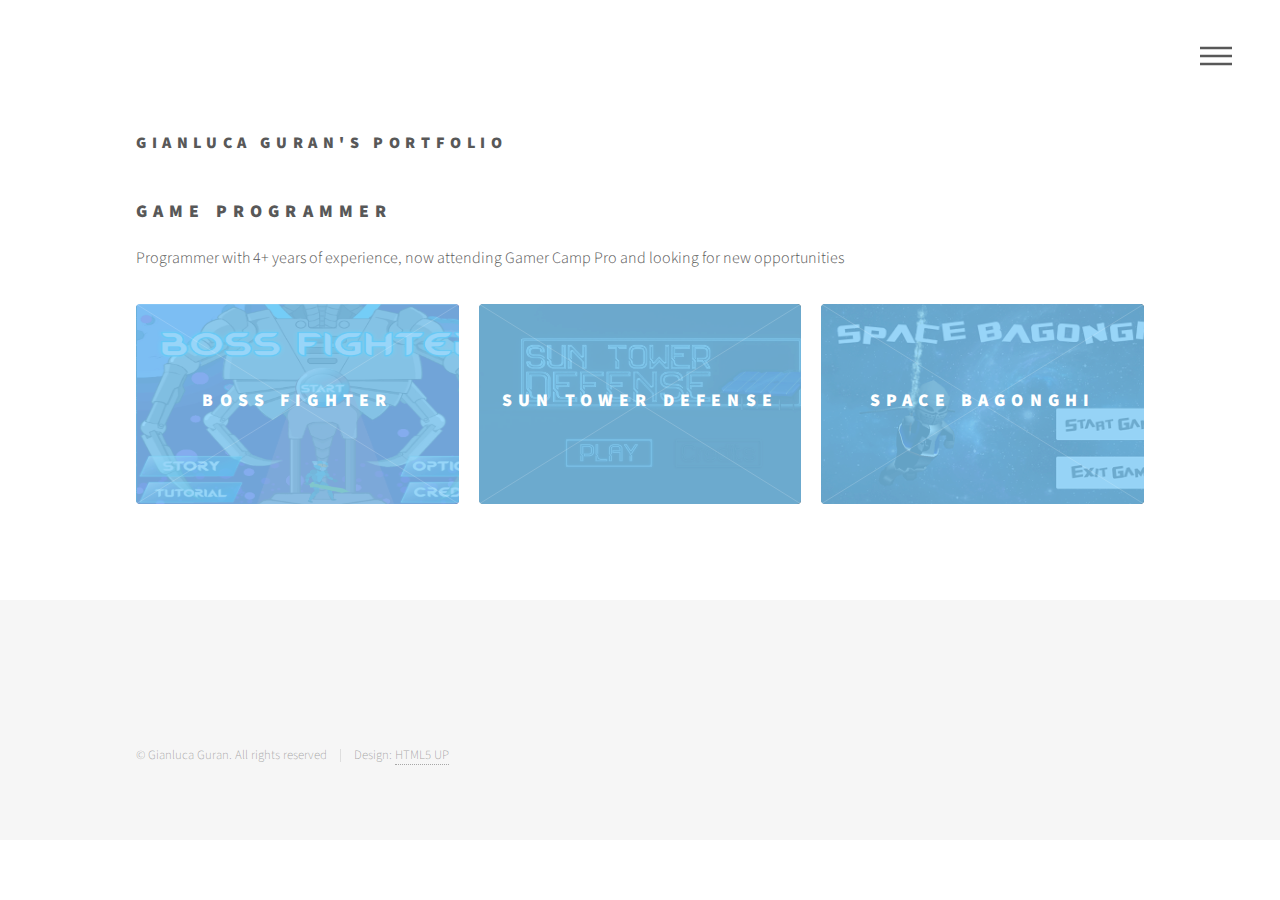
==== commit 64b76abe: "Correction" ====
--- a/index.html
+++ b/index.html
@@ -24,7 +24,7 @@
 
 							<!-- Logo -->
 								<a href="index.html" class="logo">
-									<span class="symbol"><img src="images/logo.svg" alt="" /></span><span class="title">Gianluca Guran's Portfolio </span>
+									<!--<span class="symbol"><img src="images/logo.svg" alt="" /> --> </span><span class="title">Gianluca Guran's Portfolio </span>
 								</a>
 
 							<!-- Nav -->
@@ -43,9 +43,9 @@
 						<h2>Menu</h2>
 						<ul>
 							<li><a href="index.html">Home</a></li>
-							<li><a href="index.html">Boss Fighter</a></li>
-							<li><a href="index.html">Sun Tower Defense </a></li>
-							<li><a href="index.html">Space Bagonghi </a></li>							
+							<li><a href="BossFighter.html">Boss Fighter</a></li>
+							<li><a href="SunTowerDefense.html">Sun Tower Defense </a></li>
+							<li><a href="SpaceBagonghi.html">Space Bagonghi </a></li>							
 						</ul>
 					</nav>
 
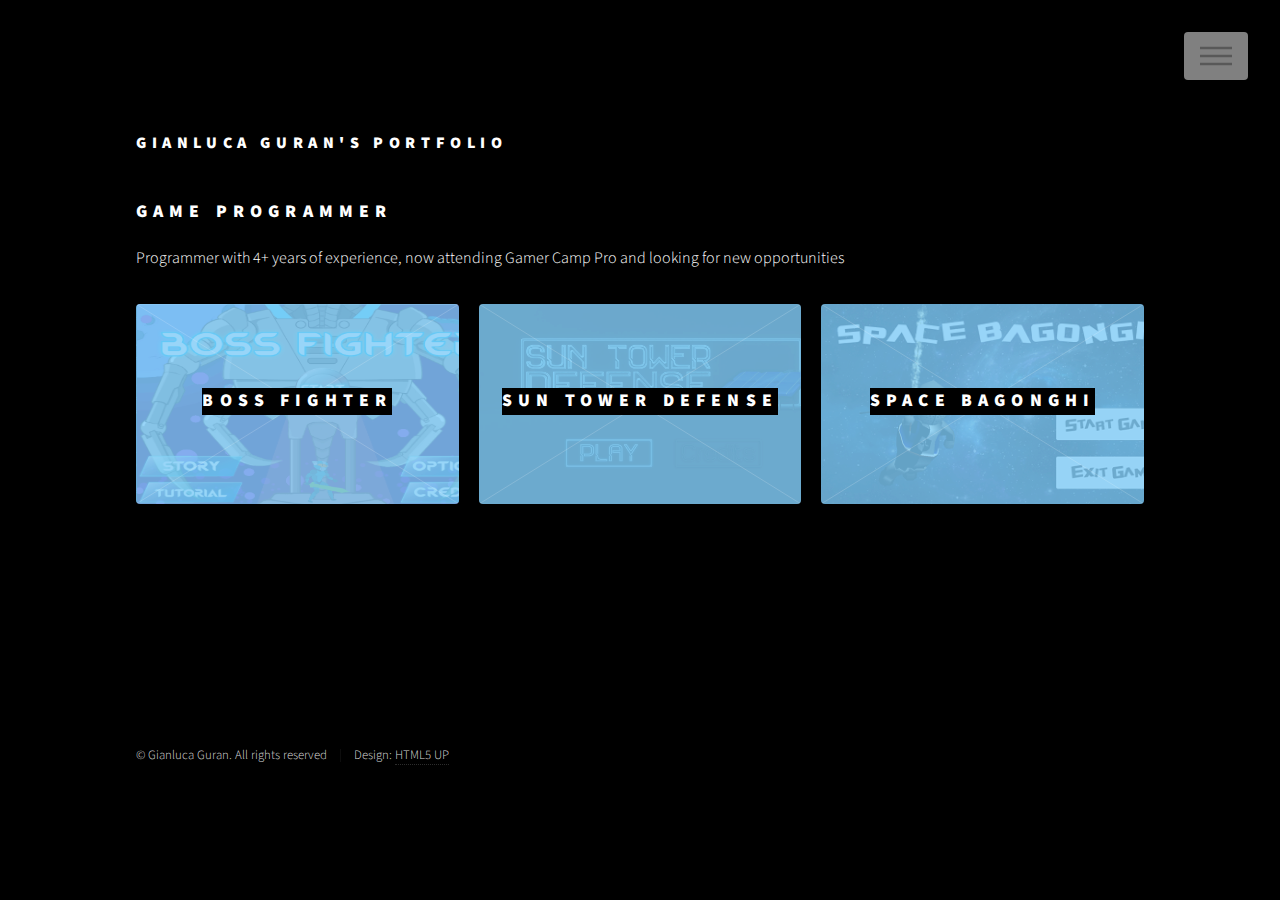
==== commit 0bb6b25b: "About me page" ====
--- a/index.html
+++ b/index.html
@@ -45,7 +45,9 @@
 							<li><a href="index.html">Home</a></li>
 							<li><a href="BossFighter.html">Boss Fighter</a></li>
 							<li><a href="SunTowerDefense.html">Sun Tower Defense </a></li>
-							<li><a href="SpaceBagonghi.html">Space Bagonghi </a></li>							
+							<li><a href="SpaceBagonghi.html">Space Bagonghi </a></li>	
+							<li><a href="About.html">About </a></li>	
+							
 						</ul>
 					</nav>
 
--- a/assets/css/main.css
+++ b/assets/css/main.css
@@ -16,10 +16,13 @@
 		font-size: 100%;
 		font: inherit;
 		vertical-align: baseline;
-	}
-
+		background: black;
+	}
+	
+	
 	article, aside, details, figcaption, figure, footer, header, hgroup, menu, nav, section {
 		display: block;
+		color: white;
 	}
 
 	body {
@@ -1669,7 +1672,7 @@
 		-ms-transition: border-bottom-color 0.2s ease, color 0.2s ease;
 		transition: border-bottom-color 0.2s ease, color 0.2s ease;
 		text-decoration: none;
-		color: #585858;
+		color: #8068fd;
 		border-bottom: dotted 1px rgba(88, 88, 88, 0.5);
 	}
 
@@ -2602,6 +2605,7 @@
 			position: relative;
 			width: calc(33.33333% - 2.5em);
 			margin: 2.5em 0 0 2.5em;
+			
 		}
 
 			.tiles article > .image {
@@ -2614,11 +2618,14 @@
 				width: 100%;
 				border-radius: 4px;
 				overflow: hidden;
+				
+				
 			}
 
 				.tiles article > .image img {
 					display: block;
 					width: 100%;
+					margin: auto;
 				}
 
 				.tiles article > .image:before {
@@ -2699,6 +2706,7 @@
 				text-align: center;
 				text-decoration: none;
 				z-index: 3;
+				background-color: rgba(200,200,200,0.0);
 			}
 
 				.tiles article > a > :last-child {
@@ -2859,7 +2867,7 @@
 		#header .logo {
 			display: block;
 			border-bottom: 0;
-			color: inherit;
+			color: white;
 			font-weight: 900;
 			letter-spacing: 0.35em;
 			margin: 0 0 2.5em 0;
@@ -3193,7 +3201,7 @@
 
 	#footer {
 		padding: 5em 0 6em 0 ;
-		background-color: #f6f6f6;
+		background-color: #000000;
 	}
 
 		#footer > .inner {
@@ -3231,7 +3239,7 @@
 				margin-top: 5em;
 				list-style: none;
 				font-size: 0.8em;
-				color: rgba(88, 88, 88, 0.5);
+				color: rgba(240, 240, 240, 0.9);
 			}
 
 				#footer > .inner .copyright a {
@@ -3345,6 +3353,7 @@
 		max-width: 68em;
 		margin: 0 auto;
 		padding: 0 2.5em;
+		color: white;
 	}
 
 		@media screen and (max-width: 736px) {
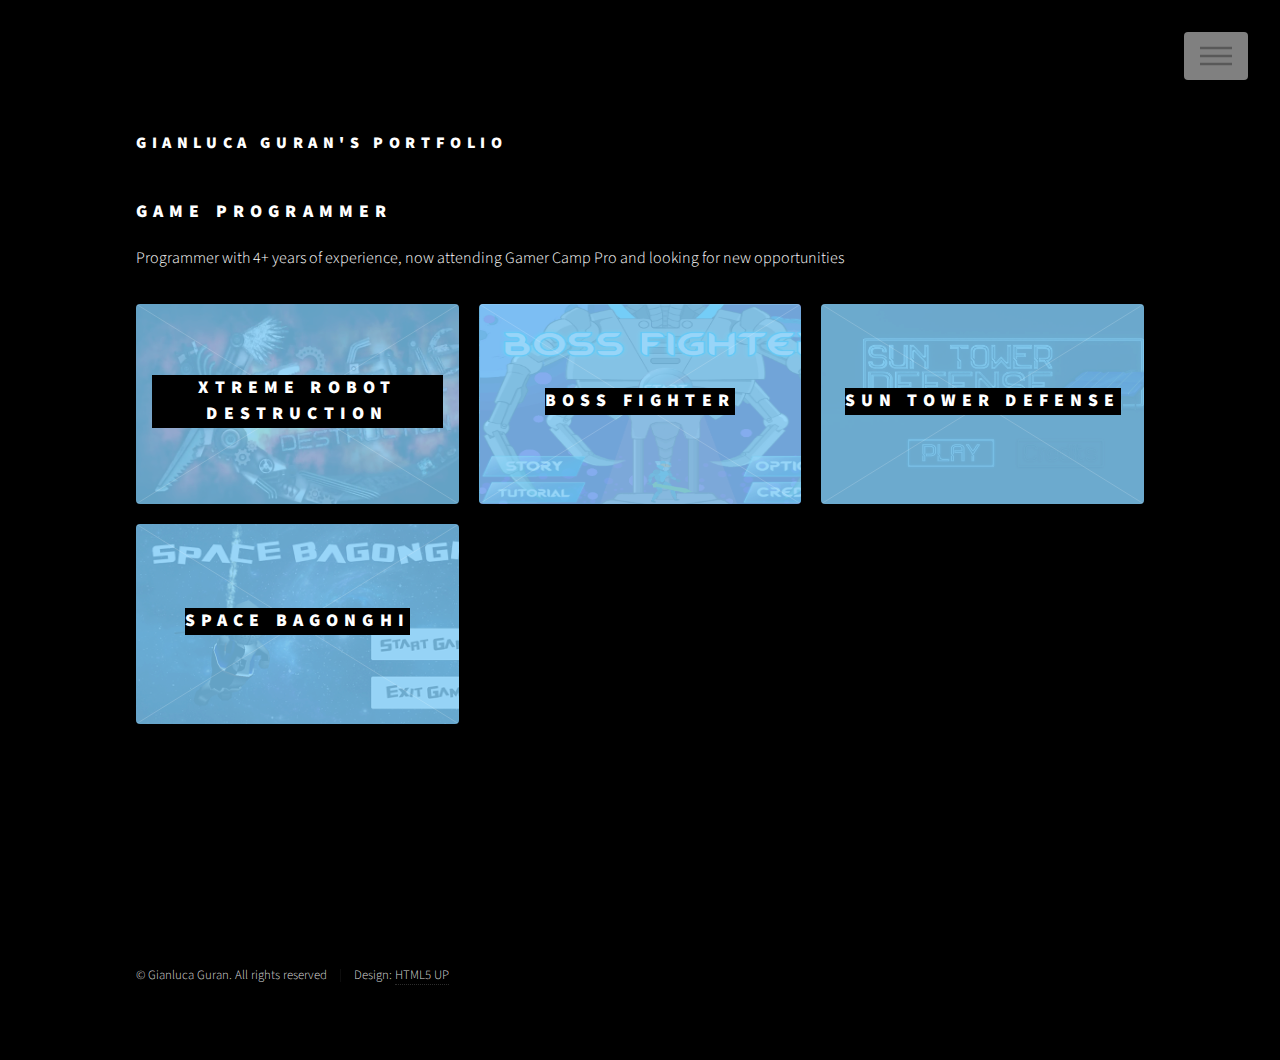
==== commit 5d0b9ca2: "XRD link to menu" ====
--- a/index.html
+++ b/index.html
@@ -43,6 +43,7 @@
 						<h2>Menu</h2>
 						<ul>
 							<li><a href="index.html">Home</a></li>
+							<li><a href="XtremeRobotDestruction.html">Xtreme Robot Destruction</a></li>
 							<li><a href="BossFighter.html">Boss Fighter</a></li>
 							<li><a href="SunTowerDefense.html">Sun Tower Defense </a></li>
 							<li><a href="SpaceBagonghi.html">Space Bagonghi </a></li>	
@@ -59,6 +60,19 @@
 								<p> Programmer with 4+ years of experience, now attending Gamer Camp Pro and looking for new opportunities </p>
 							</header>
 							<section class="tiles">
+								
+								<article class="style2">
+									<span class="image">
+										<img src="images/XRDLogo.PNG" alt="" style="width: 370px; height: 200px;"  />
+									</span>
+									<a href="XtremeRobotDestruction.html" >
+										<h2> Xtreme Robot Destruction </h2>
+										<div class="content">
+											<p> Playstation 4 BattleBot Game Developed for Gamer Camp Pro </p>
+										</div>
+									</a>
+								</article>
+								
 								
 								<article class="style2">
 									<span class="image">
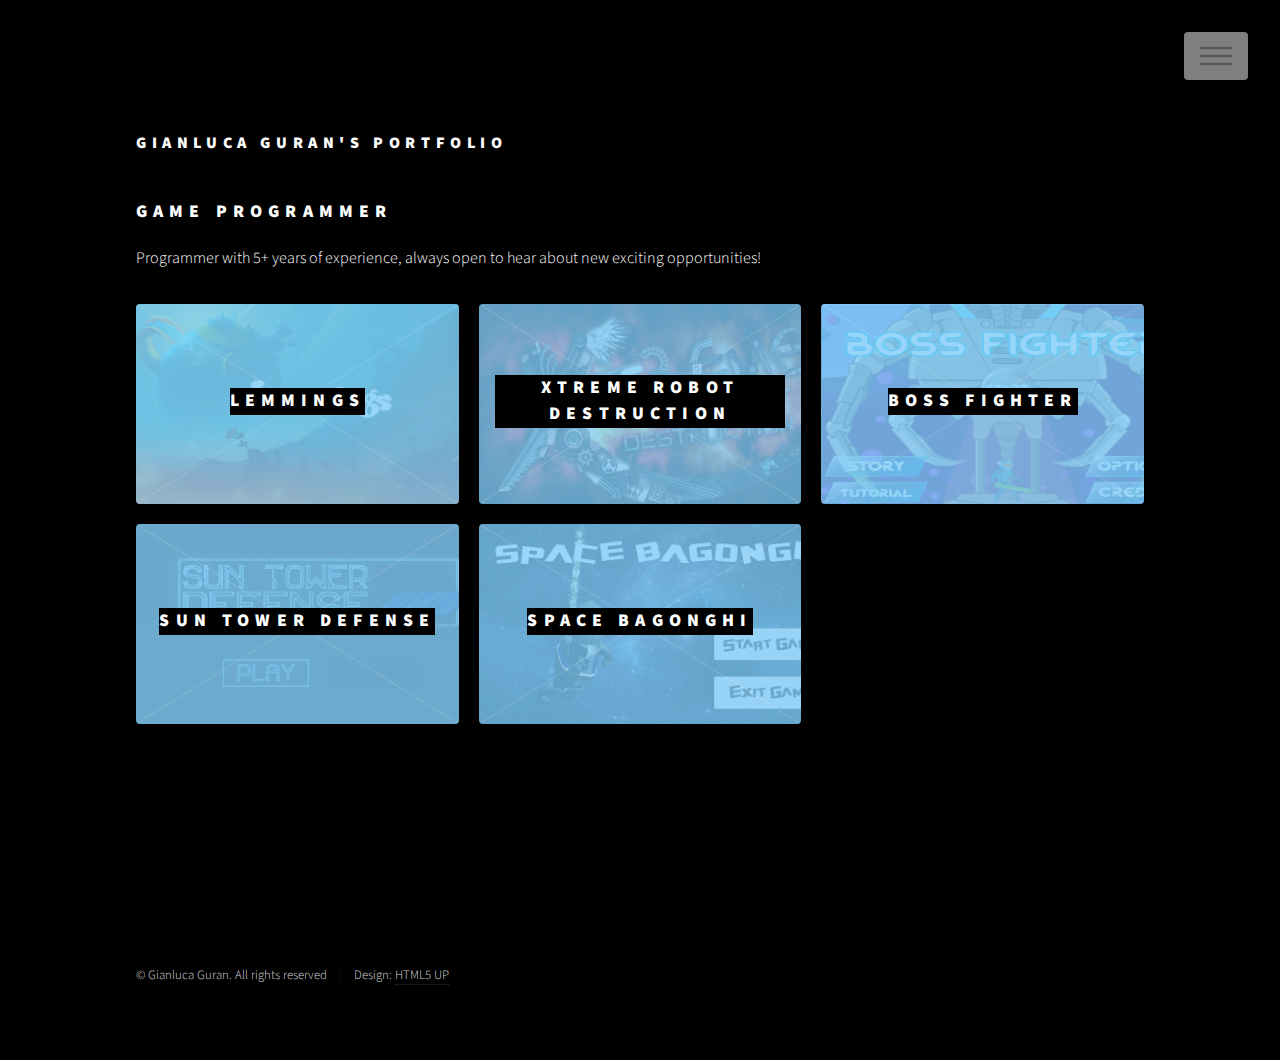
==== commit 64de30e0: "Updated Portfolio with Lemmings" ====
--- a/index.html
+++ b/index.html
@@ -43,6 +43,7 @@
 						<h2>Menu</h2>
 						<ul>
 							<li><a href="index.html">Home</a></li>
+							<li><a href="Lemmings.html">Lemmings</a></li>
 							<li><a href="XtremeRobotDestruction.html">Xtreme Robot Destruction</a></li>
 							<li><a href="BossFighter.html">Boss Fighter</a></li>
 							<li><a href="SunTowerDefense.html">Sun Tower Defense </a></li>
@@ -57,9 +58,21 @@
 						<div class="inner">
 							<header>
 								<h2> Game Programmer  </h2>
-								<p> Programmer with 4+ years of experience, now attending Gamer Camp Pro and looking for new opportunities </p>
+							    <p> Programmer with 5+ years of experience, always open to hear about new exciting opportunities!  </p> 
 							</header>
 							<section class="tiles">
+								
+								<article class="style2">
+									<span class="image">
+										<img src="images/Lemmings-logo.jpg" alt="" style="width: 370px; height: 200px;"  />
+									</span>
+									<a href="Lemmings.html" >
+										<h2> Lemmings </h2>
+										<div class="content">
+											<p> Mobile puzzle game </p>
+										</div>
+									</a>
+								</article>
 								
 								<article class="style2">
 									<span class="image">
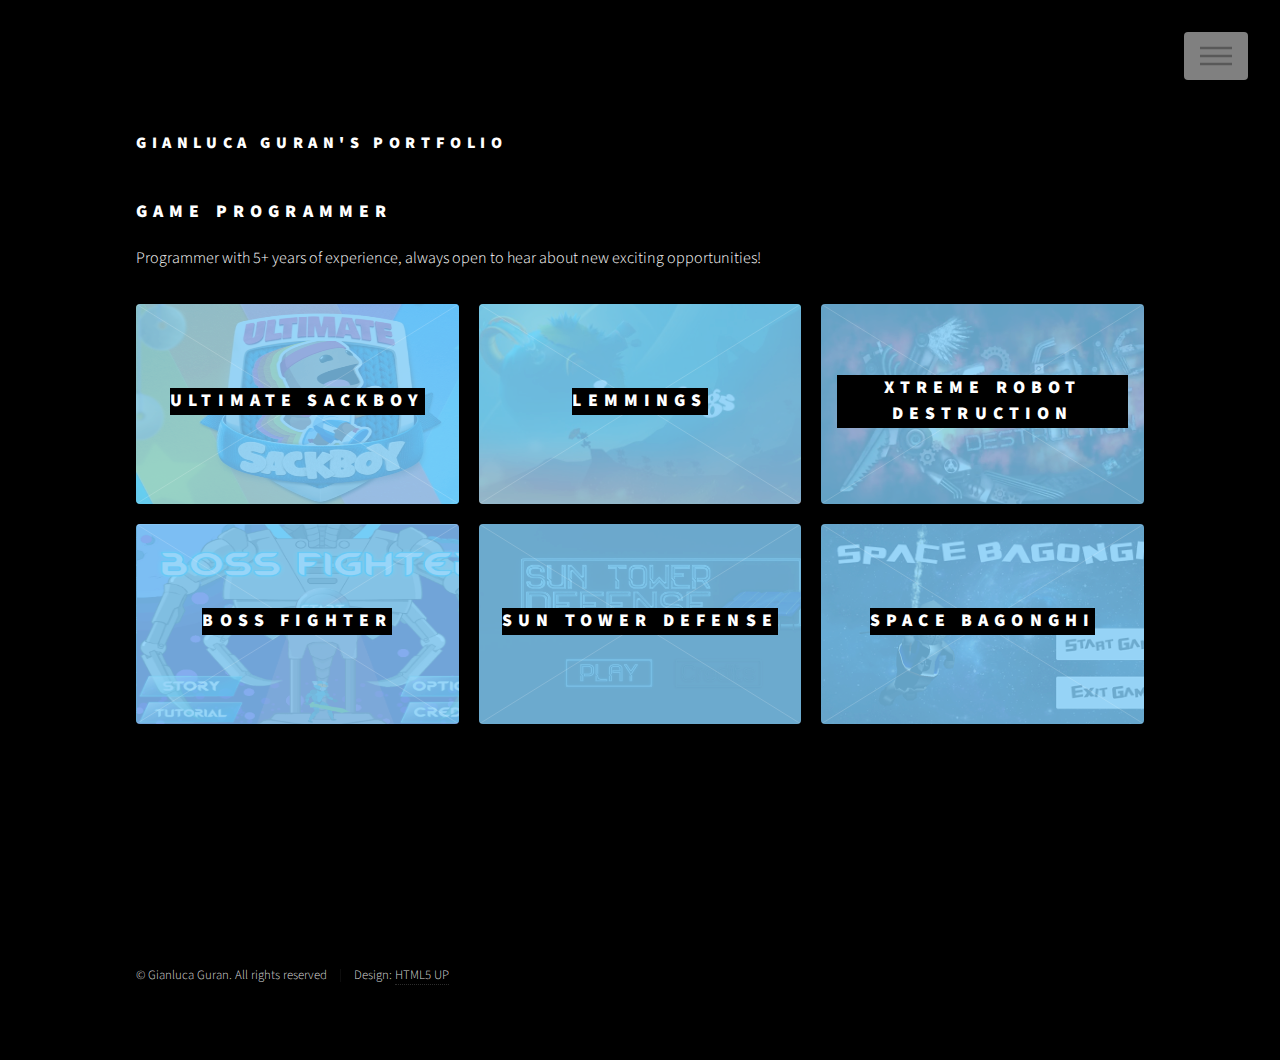
==== commit 2d96279a: "Added Ultimate Sackboy page" ====
--- a/index.html
+++ b/index.html
@@ -43,6 +43,7 @@
 						<h2>Menu</h2>
 						<ul>
 							<li><a href="index.html">Home</a></li>
+							<li><a href="UltimateSackboy.html">Ultimate Sackboy</a></li>							
 							<li><a href="Lemmings.html">Lemmings</a></li>
 							<li><a href="XtremeRobotDestruction.html">Xtreme Robot Destruction</a></li>
 							<li><a href="BossFighter.html">Boss Fighter</a></li>
@@ -61,6 +62,18 @@
 							    <p> Programmer with 5+ years of experience, always open to hear about new exciting opportunities!  </p> 
 							</header>
 							<section class="tiles">
+								
+								<article class="style2">
+									<span class="image">
+										<img src="images/sackboy_logo.jpg" alt="" style="width: 370px; height: 200px;"  />
+									</span>
+									<a href="UltimateSackboy.html" >
+										<h2> Ultimate Sackboy </h2>
+										<div class="content">
+											<p> Mobile runner game </p>
+										</div>
+									</a>
+								</article>
 								
 								<article class="style2">
 									<span class="image">
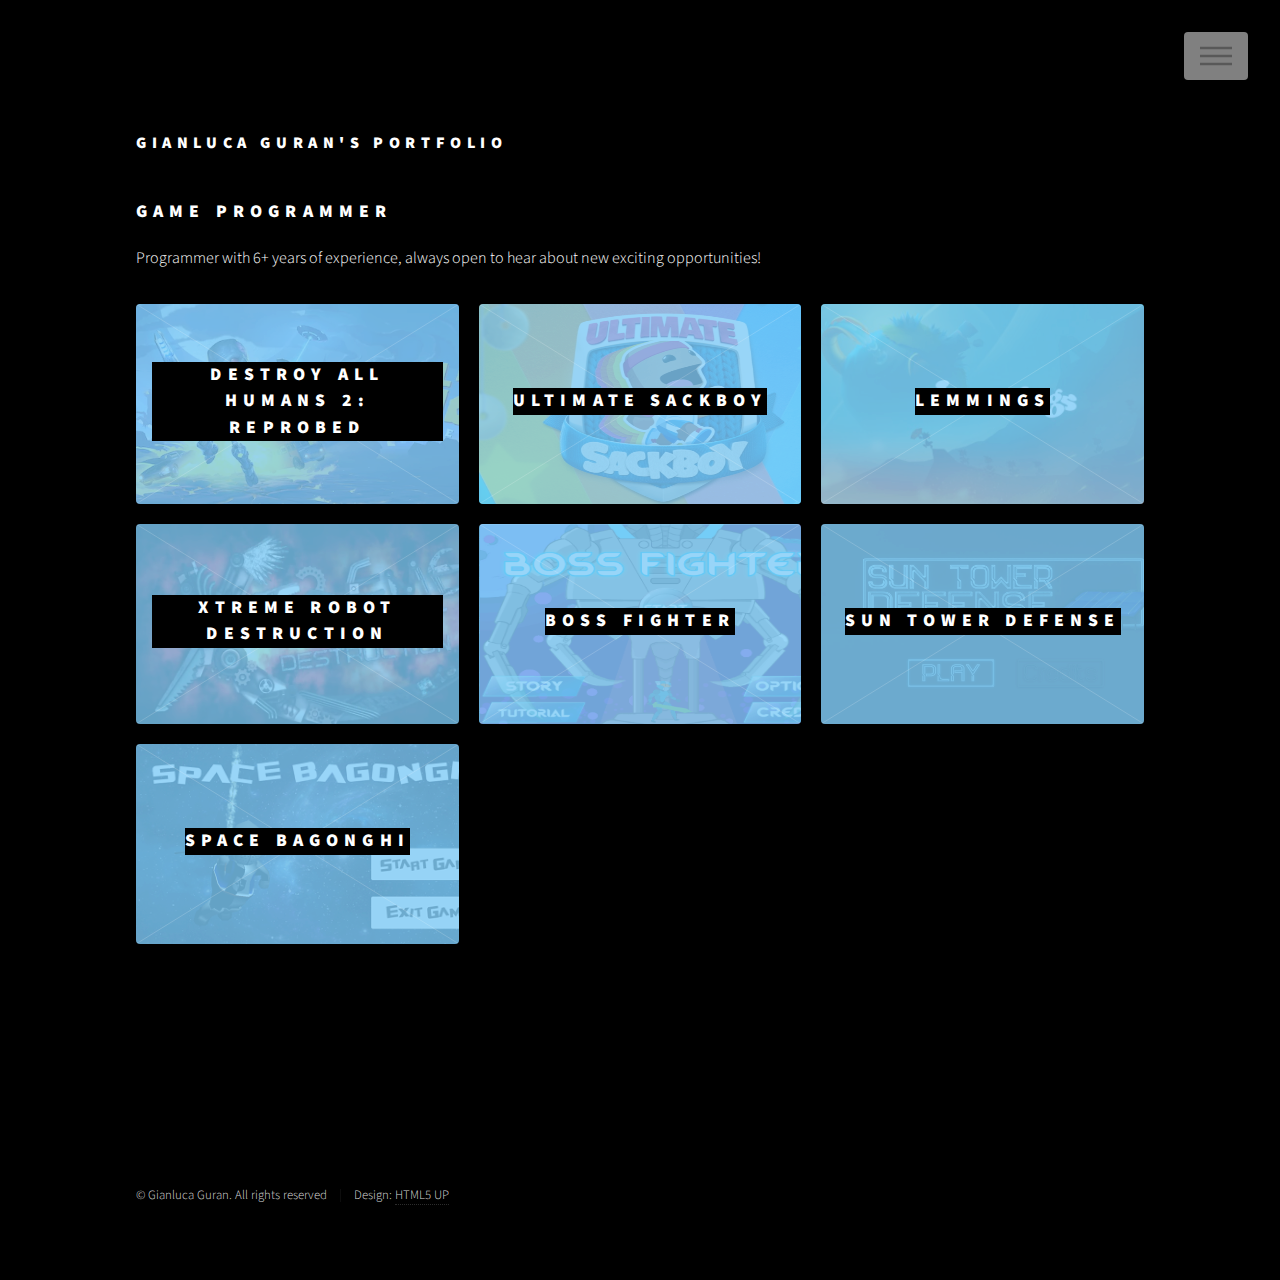
==== commit 194341c4: "Added DAH2 page" ====
--- a/index.html
+++ b/index.html
@@ -43,6 +43,7 @@
 						<h2>Menu</h2>
 						<ul>
 							<li><a href="index.html">Home</a></li>
+							<li><a href="DAH2.html">Destroy All Humans 2: Reprobed</a></li>
 							<li><a href="UltimateSackboy.html">Ultimate Sackboy</a></li>							
 							<li><a href="Lemmings.html">Lemmings</a></li>
 							<li><a href="XtremeRobotDestruction.html">Xtreme Robot Destruction</a></li>
@@ -59,9 +60,21 @@
 						<div class="inner">
 							<header>
 								<h2> Game Programmer  </h2>
-							    <p> Programmer with 5+ years of experience, always open to hear about new exciting opportunities!  </p> 
+							    <p> Programmer with 6+ years of experience, always open to hear about new exciting opportunities!  </p> 
 							</header>
 							<section class="tiles">
+								
+								<article class="style2">
+									<span class="image">
+										<img src="images/DAH2.jpg" alt="" style="width: 370px; height: 200px;"  />
+									</span>
+									<a href="DAH2.html" >
+										<h2> Destroy All Humans 2: Reprobed</h2>
+										<div class="content">
+											<p> Console Action Game </p>
+										</div>
+									</a>
+								</article>
 								
 								<article class="style2">
 									<span class="image">
